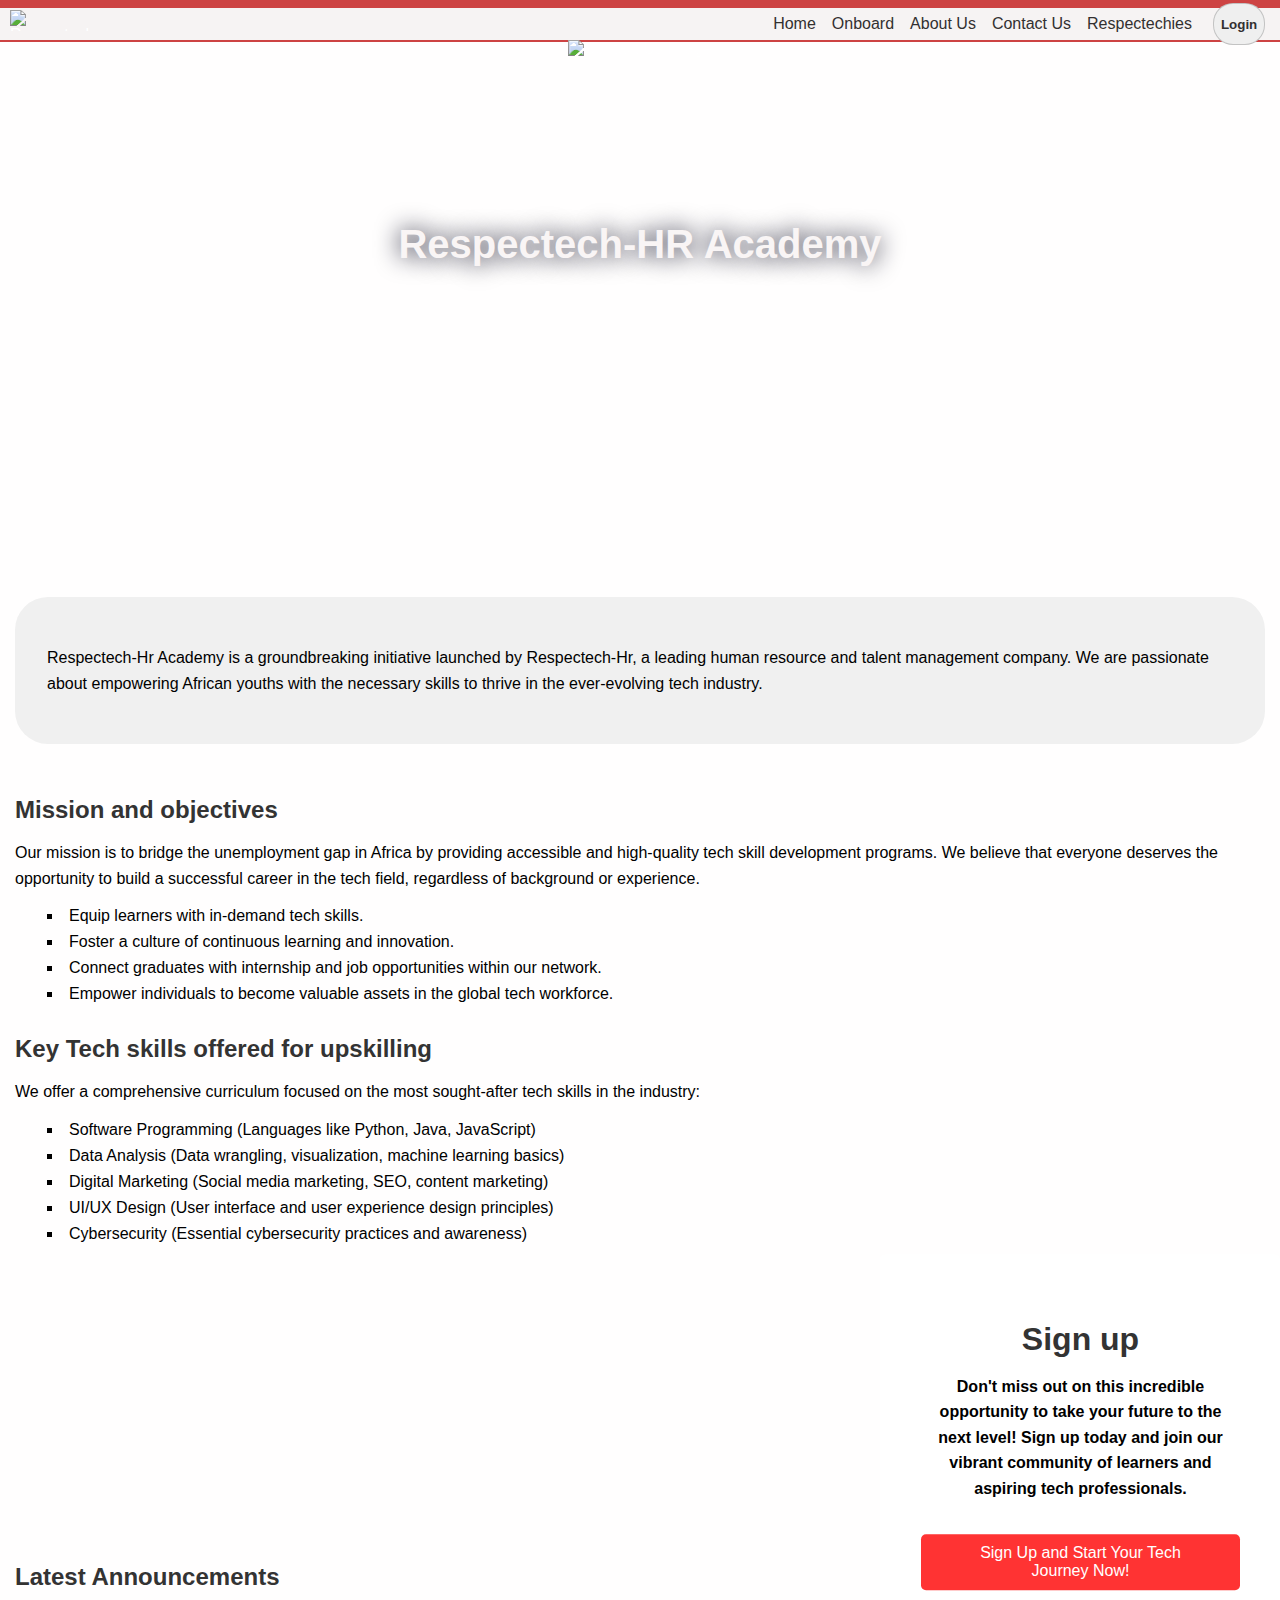
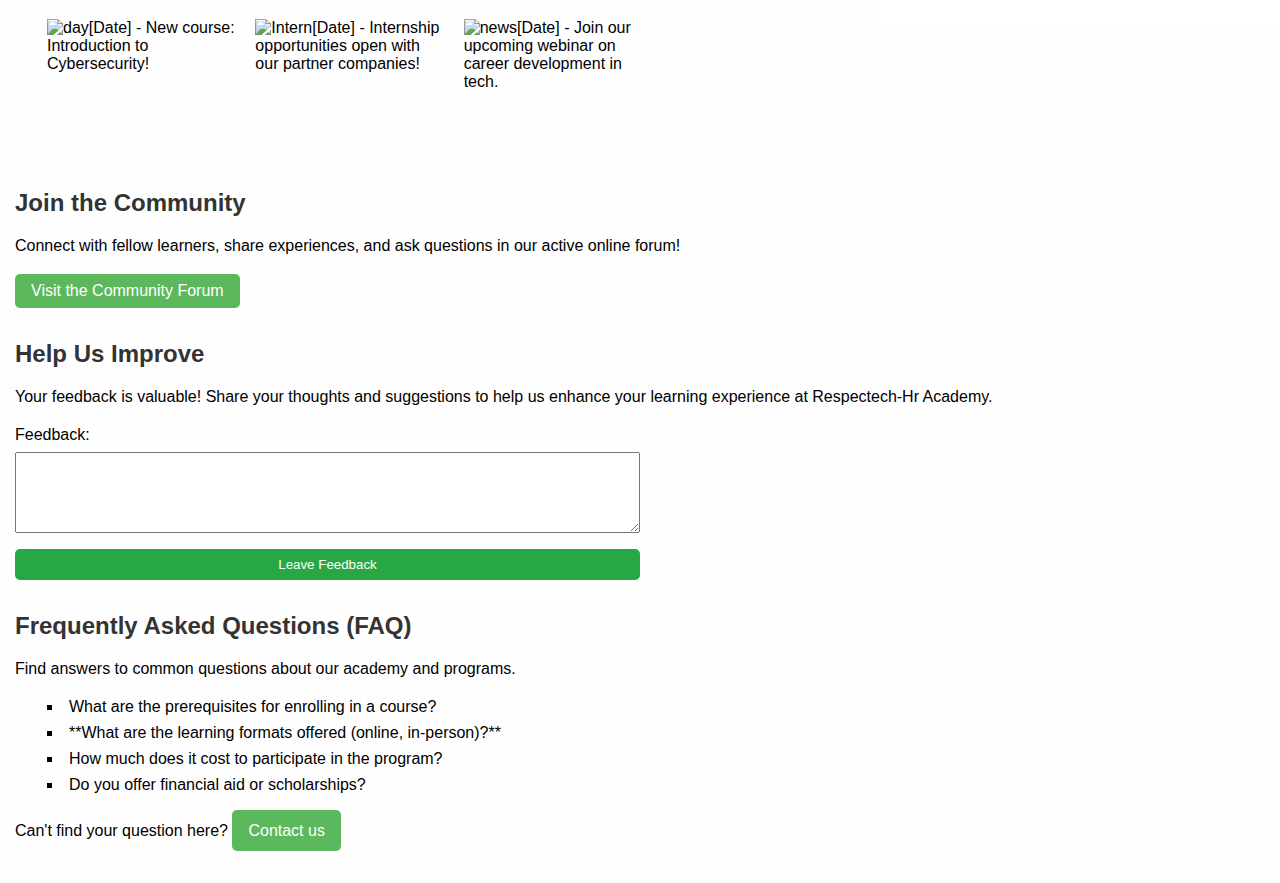
==== index.html @ f9569423 "Reviews & Changes made to the index, Sign-in & Sign Up Pages" ====
<!DOCTYPE html>
<html lang="en">

<head>
    <meta charset="UTF-8">
    <meta name="viewport" content="width=device-width, initial-scale=1.0">
    <link rel="stylesheet" href="assets/css/styles.css">
    <link rel="icon" type="image/x-icon" href="../assets\images\favicon.ico">
    <title>Respectech-Hr Academy</title>
</head>

<body>
    <header>
        <div class="logo">
            <img src="https://i.ibb.co/RQFbQ87/respectech-logo-2-1.png" alt="Respectech-HR Academy Logo">
        </div>
        <div class="navbar">
            <a class="nav-link" href="index.html">Home</a>
            <a class="nav-link" href="onboarding/onboard.html">Onboard</a>
            <a class="nav-link" href="About Us/about_us.html">About Us</a>
            <a class="nav-link" href="./Contact/contact-us.html">Contact Us</a>
            <div class="dropdown">
                <button class="dropbtn">Respectechies
                    <i class="fa fa-caret-down"></i>
                </button>
                <div class="dropdown-content">
                    <a class="nav-link" href="Respectechies/techies.html">Cohorts</a>
                </div>
            </div>
            <button id="button"><a class="button" href="../Sign-In/sign-in.html">Login</a></button>
        </div>
        <div class="header-image-container">
            <img class="header-image" src="https://i.ibb.co/mydxtfR/respectech-3.jpg" alt="Contact Us Image">
            <div class="header-text">Respectech-HR Academy</div>
        </div>
    </header>
    <main class="main-class">
        <section id="intro">
            <p>Respectech-Hr Academy is a groundbreaking initiative launched by Respectech-Hr, a leading human resource
                and
                talent management company. We are passionate about empowering African youths with the necessary skills
                to
                thrive in the ever-evolving tech industry.</p>
        </section>
        <section id="mission">
            <h2>Mission and objectives</h2>
            <p>Our mission is to bridge the unemployment gap in Africa by providing accessible and high-quality tech
                skill
                development programs. We believe that everyone deserves the opportunity to build a successful career in
                the
                tech field, regardless of background or experience.</p>
            <ul>
                <li>Equip learners with in-demand tech skills.</li>
                <li>Foster a culture of continuous learning and innovation.</li>
                <li>Connect graduates with internship and job opportunities within our network.</li>
                <li>Empower individuals to become valuable assets in the global tech workforce.</li>
            </ul>
        </section>
        <section id="skills">
            <h2>Key Tech skills offered for upskilling</h2>
            <p>We offer a comprehensive curriculum focused on the most sought-after tech skills in the industry:</p>
            <ul>
                <li>Software Programming (Languages like Python, Java, JavaScript)</li>
                <li>Data Analysis (Data wrangling, visualization, machine learning basics)</li>
                <li>Digital Marketing (Social media marketing, SEO, content marketing)</li>
                <li>UI/UX Design (User interface and user experience design principles)</li>
                <li>Cybersecurity (Essential cybersecurity practices and awareness)</li>
            </ul>
        </section>
        <section id="cta">
            <h2>Sign up</h2>
            <p>Don't miss out on this incredible opportunity to take your future to the next level! Sign up today and
                join
                our vibrant community of learners and aspiring tech professionals.</p>
            <a href="Sign-Up\signup.html">Sign Up and Start Your Tech Journey Now!</a>
        </section>
        <section id="announcements">
            <div class="notice-event">
                <h2 class="heading">Latest Announcements</h2>
                <div class="marquee-container">
                    <div class="marquee">
                        <ul>
                            <li><img src="assets/images/respectech (4).jpg" alt="day">[Date] - New course: Introduction
                                to
                                Cybersecurity!</li>
                            <li><img src="assets\images\Campus-Day.jpg" alt="Intern">[Date] - Internship opportunities
                                open
                                with our partner companies!</li>
                            <li><img src="assets\images\Campus News.jpg" alt="news">[Date] - Join our upcoming webinar
                                on career development in tech.</li>
                        </ul>
                    </div>
                </div>
            </div>
        </section>
        <section id="community">
            <h2>Join the Community</h2>
            <p>Connect with fellow learners, share experiences, and ask questions in our active online forum!</p>
            <a href="#">Visit the Community Forum</a>
        </section>
        <section id="feedback">
            <h2 class="improve">Help Us Improve</h2>
            <p class="feedback">Your feedback is valuable! Share your thoughts and suggestions to help us enhance your
                learning
                experience at
                Respectech-Hr Academy.</p>
            <form>
                <label for="feedback-message">Feedback:</label>
                <textarea id="feedback-message" name="feedback" rows="5"></textarea>
                <button type="submit">Leave Feedback</button>
            </form>
        </section>
        <section id="faq">
            <h2>Frequently Asked Questions (FAQ)</h2>
            <p>Find answers to common questions about our academy and programs.</p>
            <ul>
                <li>What are the prerequisites for enrolling in a course?</li>
                <li>**What are the learning formats offered (online, in-person)?**</li>
                <li>How much does it cost to participate in the program?</li>
                <li>Do you offer financial aid or scholarships?</li>
            </ul>
            <p>Can't find your question here? <a href="../Contact/contact-us.html">Contact us</a></p>
        </section>
    </main>
</body>

</html>
---- assets/css/styles.css ----
body {
    font-family: 'Arial', sans-serif;
    margin: 0;
    padding: 0;
    background-color: #fffefe;
}

header {
    background-color: #cd4343;
    color: #fff;
    padding-top: 0.5em;
    text-align: center;
    margin-bottom: 15rem;
    position: relative;
    z-index: 1000;
    top: 0;
    left: 0;
    width: 100%;
}

.header-image-container {
    position: relative;
    width: 100%;
    height: 2px;
    top: 0;
}

.header-image {
    width: 100%;
    height: 80vh;
    object-fit: cover;
    z-index: 1;
    position: relative;
    top: 0;
    padding-top: 0;
}

.header-text {
    position: absolute;
    top: 0;
    left: 50%;
    right: 50%;
    transform: translate(-50%, -50%);
    color: rgb(249, 245, 245);
    font-size: 2.5rem;
    font-weight: bold;
    text-align: center;
    padding-top: 25.5rem;
    width: 100%;
    text-shadow: 0 0 25px rgba(13, 13, 34, 2.89);
    z-index: 1000;
}

.logo {
    display: inline-flex;
    justify-content: flex-start;
    position: absolute;
    top: 0;
    left: 0;
    width: 7px;
    height: 1.5em;
    max-width: 100%;
    max-height: 50%;
    margin: 10px;
    padding: 0;
}

.navbar {
    overflow: visible;
    background-color: #f6f3f3;
    justify-content: flex-end;
    display: flex;
    height: 2em;
    align-items: center;
    padding-right: 10px;
}

.navbar a {
    display: inline-block;
    font-size: 1em;
    color: rgb(50, 48, 48);
    text-align: center;
    padding: 0.9em 0.5em;
    text-decoration: none;
    z-index: 1002;
}

.dropdown {
    display: inline-block;
    position: relative;
    z-index: 1001;
    margin-right: 70px;
}

.dropdown .dropbtn {
    font-size: 1em;
    border: none;
    outline: none;
    color: rgb(50, 48, 48);
    padding: 0.9rem 0.5rem;
    background-color: inherit;
    font-family: inherit;
    margin: 0;
}

.navbar a .nav-link:hover,
.dropdown:hover .dropbtn {
    background-color: rgb(197, 84, 84);
}

.dropdown-content {
    display: none;
    position: absolute;
    background-color: #f9f9f9;
    min-width: 160px;
    box-shadow: 0px 8px 16px 0px rgba(0, 0, 0, 0.2);
    z-index: 1002;
    top: 100%;
    left: 0;
}

.dropdown-content a {
    color: black;
    padding: 12px 16px;
    text-decoration: none;
    display: flex;
    text-align: left;
}

.dropdown-content a:hover {
    background-color: #ddd;
}

.dropdown:hover .dropdown-content {
    display: block;
}

#button {
    position: absolute;
    top: 1;
    right: 15px;
    margin-top: .1px;
    border: 1px solid rgba(34, 32, 32, 0.21);
    color: black;
    border-radius: 20px;
    padding: .1px .10px;
    transition: background-color 0.3s ease;
    z-index: 1001;
    font-weight: bold;
}

.button {
    text-decoration: none;
    color: #aa8686;
}

#button a:hover {
    color: rgb(181, 29, 29);
}

main {
    padding-top: 20px;
    margin: 15px;
}

.main-class {
    padding-top: 155px;
}

#intro{
    display: inline-block;
    justify-content: center;
    flex-direction: column;
    max-width: 100%;
    max-height: auto;
    padding: 2em;
    background-color: #f0f0f0;
    position: relative;
    border-radius: 33px;
    margin-top: 10rem;
}

.notice-event {
    margin-top: 20rem;
}

.notice-event ul {
    list-style: none;
    padding: 0;
    display: flex;
    justify-content: space-between;
    align-items: center;
    height: 50%;
}

.notice-event ul li {
    width: 200px;
    height: 150px;
    margin-right: 20px;
}

.notice-event ul li img {
    width: 100%;
    height: 100%;
    object-fit: contain;
    object-position: center;
}

.marquee-container {
    width: 50%;
    height: 150px;
    overflow: hidden;
    padding-left: 2em;
}

.marquee {
    width: 100%;
    height: 200%;
    animation: scroll 5s linear infinite;
}

@keyframes scroll {
    0% {
        transform: translateY(5%);
    }

    100% {
        transform: translateY(-80%);
    }
}

section {
    margin-bottom: 2rem;
}

section h2 {
    color: #333;
    font-size: 1.5rem;
    margin-bottom: 1rem;
}

section p {
    font-size: 1rem;
    line-height: 1.6;
    margin-bottom: 1rem;
}

section ul {
    list-style: inside square;
    padding-left: 2rem;
}

section ul li {
    margin-bottom: 0.5rem;
}

section a {
    display: inline-block;
    background-color: #5cb85c;
    color: #fff;
    padding: 0.5rem 1rem;
    text-decoration: none;
    border-radius: 5px;
    transition: background-color 0.3s ease;
}

section a:hover {
    background-color: #4cae4c;
}

#cta {
    background-image: url('../images/sign-up.jpg');
    background-size: cover;
    background-position: center right;
    width: 400px;
    padding: 40px;
    box-sizing: border-box;
    text-align: center;
    position: absolute;
    display: block;
    top: 50%;
    right: 0;
    transform: translateY(-50%);
    border-left: 1px solid #fff;
    border-radius: 5px;
    margin-bottom: 12rem;
    margin-top: 62rem;
    background-color: rgba(255, 255, 255, 0.7);
}

#cta h2 {
    font-size: 2rem;
    margin-bottom: 1rem;
    font-weight: bold;
}

#cta p {
    font-size: 1rem;
    margin-bottom: 2rem;
    font-weight: bold;
}

#cta a {
    background-color: #ff3333;
    color: #fff;
    padding: 10px 30px;
    border-radius: 5px;
    font-size: 1rem;
    text-decoration: none;
    display: block;
    margin: 0 auto;
}

#cta a:hover {
    background-color: #e02424;
    color: #fff;
}

#feedback form {
    display: flex;
    flex-direction: column;
    width: 50%;
}

.feedback {
    word-wrap: break-word;
    word-break: break-all;
}

#feedback label {
    margin-bottom: 0.5rem;
}

#feedback textarea {
    margin-bottom: 1rem;
}

#feedback button {
    background-color: #28a745;
    color: #fff;
    padding: 0.5rem 1rem;
    border: none;
    border-radius: 5px;
    cursor: pointer;
    transition: background-color 0.3s ease;
}

#feedback button:hover {
    background-color: #1e7e34;
}


@media screen and (max-width: 768px) {
    header {
        padding: 0.5rem 0;
    }

    section h2 {
        font-size: 1.2rem;
    }

    section p {
        font-size: 0.9rem;
    }

    section ul li {
        margin-bottom: 0.3rem;
    }

    section a {
        padding: 0.3rem 0.7rem;
    }
}

@media screen and (max-width: 480px) {
    header h1 {
        font-size: 1.2rem;
    }

    section h2 {
        font-size: 1rem;
    }

    section p {
        font-size: 0.8rem;
    }

    section ul li {
        margin-bottom: 0.2rem;
    }

    section a {
        padding: 0.2rem 0.5rem;
    }
}
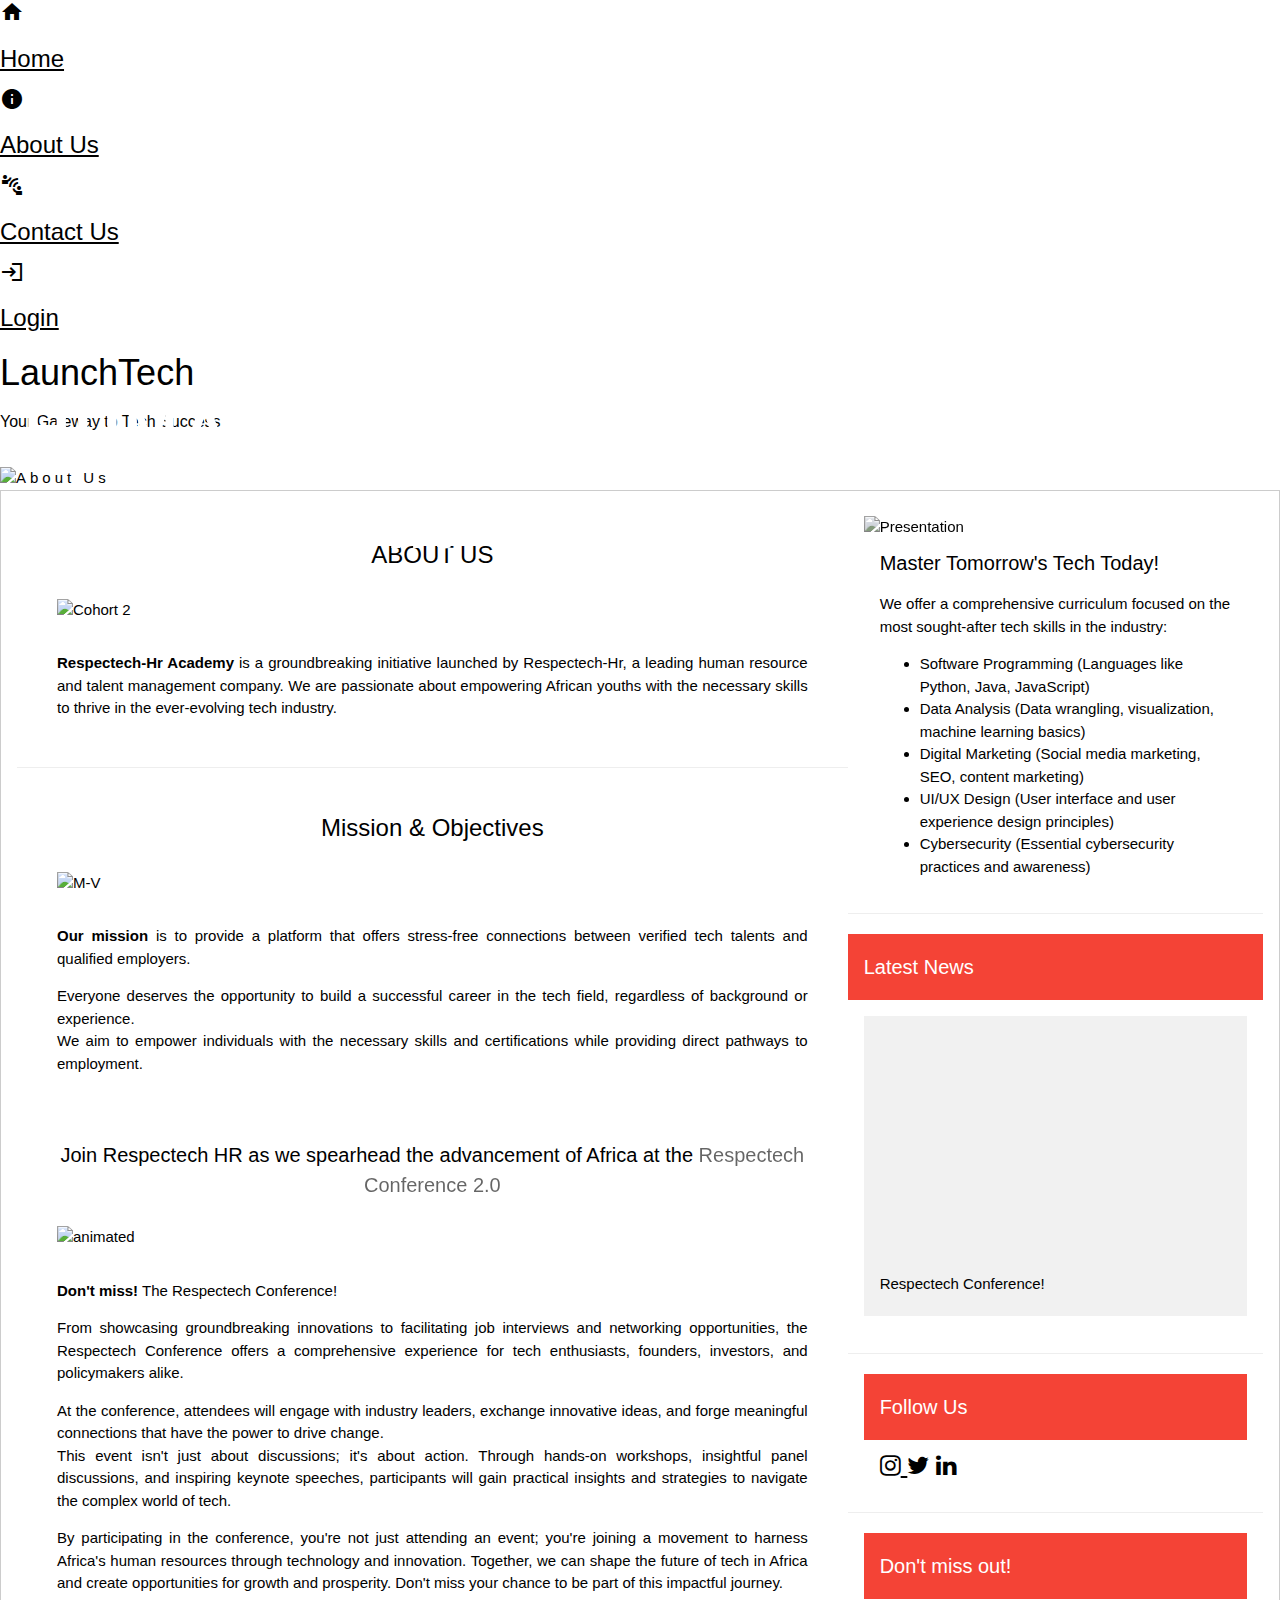
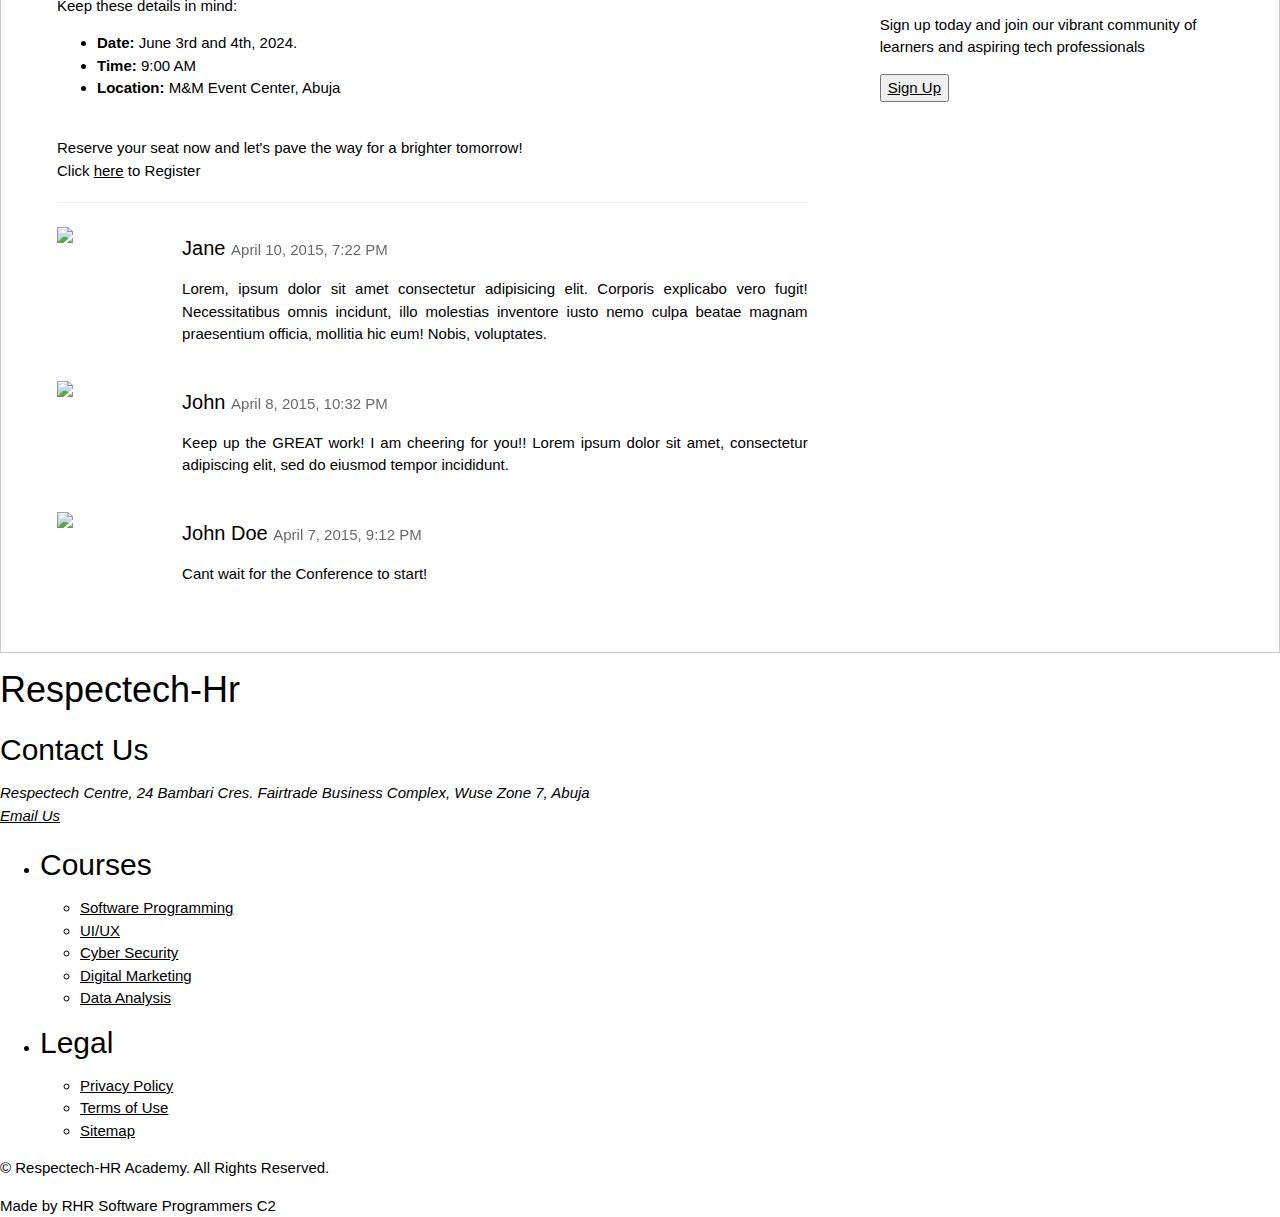
==== commit 10e5bbbf: "Updates" ====
--- a/index.html
+++ b/index.html
@@ -1,127 +1,343 @@
 <!DOCTYPE html>
-<html lang="en">
+<html>
 
 <head>
+    <title>LaunchTech by Respectech-Hr</title>
     <meta charset="UTF-8">
-    <meta name="viewport" content="width=device-width, initial-scale=1.0">
-    <link rel="stylesheet" href="assets/css/styles.css">
+    <meta name="viewport" content="width=device-width, initial-scale=1">
+    <link rel="stylesheet" href="https://www.w3schools.com/w3css/4/w3.css">
+    <link rel="stylesheet" href="https://fonts.googleapis.com/css?family=Oswald">
+    <link rel="stylesheet" href="https://fonts.googleapis.com/css?family=Open Sans">
+    <link rel="stylesheet" href="https://cdnjs.cloudflare.com/ajax/libs/font-awesome/4.7.0/css/font-awesome.min.css">
+    <link rel="stylesheet" href="./assets/src/css/style.css">
     <link rel="icon" type="image/x-icon" href="../assets\images\favicon.ico">
-    <title>Respectech-Hr Academy</title>
+    <link href="https://fonts.googleapis.com/icon?family=Material+Icons+Sharp" rel="stylesheet">
 </head>
 
 <body>
-    <header>
-        <div class="logo">
-            <img src="https://i.ibb.co/RQFbQ87/respectech-logo-2-1.png" alt="Respectech-HR Academy Logo">
-        </div>
+
+    <!-- Navigation bar  -->
+    <header class="navigation">
         <div class="navbar">
-            <a class="nav-link" href="index.html">Home</a>
-            <a class="nav-link" href="onboarding/onboard.html">Onboard</a>
-            <a class="nav-link" href="About Us/about_us.html">About Us</a>
-            <a class="nav-link" href="./Contact/contact-us.html">Contact Us</a>
-            <div class="dropdown">
-                <button class="dropbtn">Respectechies
-                    <i class="fa fa-caret-down"></i>
-                </button>
-                <div class="dropdown-content">
-                    <a class="nav-link" href="Respectechies/techies.html">Cohorts</a>
-                </div>
-            </div>
-            <button id="button"><a class="button" href="../Sign-In/sign-in.html">Login</a></button>
-        </div>
-        <div class="header-image-container">
-            <img class="header-image" src="https://i.ibb.co/mydxtfR/respectech-3.jpg" alt="Contact Us Image">
-            <div class="header-text">Respectech-HR Academy</div>
+            <a href="index.html" class="active">
+                <span class="material-icons-sharp">home</span>
+                <h3>Home</h3>
+            </a>
+            <a href="./About Us/about_us.html">
+                <span class="material-icons-sharp">info</span>
+                <h3>About Us</h3>
+            </a>
+            <a href="./Contact/contact-us.html">
+                <span class="material-icons-sharp">connect_without_contact</span>
+                <h3>Contact Us</h3>
+            </a>
+            <a href="./Sign-In/sign-in.html">
+                <span class="material-icons-sharp" onclick="">login</span>
+                <h3>Login</h3>
+            </a>
         </div>
     </header>
-    <main class="main-class">
-        <section id="intro">
-            <p>Respectech-Hr Academy is a groundbreaking initiative launched by Respectech-Hr, a leading human resource
-                and
-                talent management company. We are passionate about empowering African youths with the necessary skills
-                to
-                thrive in the ever-evolving tech industry.</p>
-        </section>
-        <section id="mission">
-            <h2>Mission and objectives</h2>
-            <p>Our mission is to bridge the unemployment gap in Africa by providing accessible and high-quality tech
-                skill
-                development programs. We believe that everyone deserves the opportunity to build a successful career in
-                the
-                tech field, regardless of background or experience.</p>
-            <ul>
-                <li>Equip learners with in-demand tech skills.</li>
-                <li>Foster a culture of continuous learning and innovation.</li>
-                <li>Connect graduates with internship and job opportunities within our network.</li>
-                <li>Empower individuals to become valuable assets in the global tech workforce.</li>
-            </ul>
-        </section>
-        <section id="skills">
-            <h2>Key Tech skills offered for upskilling</h2>
-            <p>We offer a comprehensive curriculum focused on the most sought-after tech skills in the industry:</p>
-            <ul>
-                <li>Software Programming (Languages like Python, Java, JavaScript)</li>
-                <li>Data Analysis (Data wrangling, visualization, machine learning basics)</li>
-                <li>Digital Marketing (Social media marketing, SEO, content marketing)</li>
-                <li>UI/UX Design (User interface and user experience design principles)</li>
-                <li>Cybersecurity (Essential cybersecurity practices and awareness)</li>
-            </ul>
-        </section>
-        <section id="cta">
-            <h2>Sign up</h2>
-            <p>Don't miss out on this incredible opportunity to take your future to the next level! Sign up today and
-                join
-                our vibrant community of learners and aspiring tech professionals.</p>
-            <a href="Sign-Up\signup.html">Sign Up and Start Your Tech Journey Now!</a>
-        </section>
-        <section id="announcements">
-            <div class="notice-event">
-                <h2 class="heading">Latest Announcements</h2>
-                <div class="marquee-container">
-                    <div class="marquee">
+    <div class="w3-content" style="max-width:1600px">
+
+        <!-- Header -->
+        <header class="header-gateway">
+            <h1>LaunchTech</h1>
+            <h6>Your Gateway to <span id="gateway">Tech Success</span></h6>
+        </header>
+        <br>
+
+        <!-- Image header -->
+        <header class="w3-display-container w3-wide" id="home">
+            <img class="w3-image" src="./images/Campus-News.jpg" alt="About Us" width="1600" height="1060">
+            <div class="w3-display-left w3-padding-large">
+                <h6 id="resource" class="w3-jumbo w3-text-white w3-hide-small"><b>HUMAN RESOURCE &amp; Talent
+                        Management</b></h6>
+            </div>
+        </header>
+
+        <!-- Grid -->
+        <div class="w3-row w3-padding w3-border">
+
+            <!-- Entries -->
+            <div class="w3-col l8 s12">
+
+                <!-- Entry -->
+                <div class="w3-container w3-white w3-margin w3-padding-large">
+                    <div class="w3-center">
+                        <h3>ABOUT US</h3>
+                    </div>
+
+                    <div class="w3-justify">
+                        <img src="./images/Cohort.jpg" alt="Cohort 2" style="width:100%" class="w3-padding-16">
+                        <p><strong>Respectech-Hr Academy </strong>is a groundbreaking initiative launched by
+                            Respectech-Hr, a
+                            leading human resource
+                            and
+                            talent management company. We are passionate about empowering African youths with the
+                            necessary skills
+                            to
+                            thrive in the ever-evolving tech industry.</p>
+                    </div>
+                </div>
+                <hr>
+
+                <!-- Entry -->
+                <div class="w3-container w3-white w3-margin w3-padding-large">
+                    <div class="w3-center">
+                        <h3>Mission &amp; Objectives</h3>
+                    </div>
+
+                    <div class="w3-justify">
+                        <img src="./images/mission.jpg" alt="M-V" style="width:100%" class="w3-padding-16">
+                        <p><strong>Our mission</strong> is to provide a platform that offers stress-free connections
+                            between verified tech talents and qualified employers.</p>
+                        <p>Everyone deserves the opportunity to build a successful career in
+                            the
+                            tech field, regardless of background or experience.
+                            <br>
+                            We aim to empower individuals with the necessary skills and certifications while providing
+                            direct pathways to
+                            employment.
+                        </p>
+                    </div>
+                </div>
+
+                <!-- Entry -->
+                <div class="w3-container w3-white w3-margin w3-padding-large">
+                    <div class="w3-center">
+                        <h4>Join Respectech HR as we spearhead the advancement of Africa at the <span
+                                class="w3-opacity">Respectech Conference
+                                2.0</span></h4>
+                    </div>
+
+                    <div class="w3-justify">
+                        <img src="./assets/images/1713998248387.jpeg" alt="animated" style="width:100%"
+                            class="w3-padding-16">
+                        <p><strong>Don't miss!</strong> The Respectech Conference!
+                        </p>
+                        <p>From showcasing groundbreaking innovations to facilitating job interviews and
+                            networking
+                            opportunities, the Respectech
+                            Conference offers a comprehensive experience for tech enthusiasts, founders,
+                            investors, and
+                            policymakers alike.
+                        </p>
+                        <p>
+                            At the conference, attendees will engage with industry leaders, exchange innovative
+                            ideas,
+                            and forge meaningful
+                            connections that have the power to drive change.
+                            <br>
+                            This event isn't just about discussions; it's about action. Through hands-on
+                            workshops,
+                            insightful panel discussions,
+                            and inspiring keynote speeches, participants will gain practical insights and
+                            strategies to
+                            navigate the complex world
+                            of tech.
+                        </p>
+                        <p>
+                            By participating in the conference, you're not just attending an event; you're
+                            joining a
+                            movement to harness Africa's
+                            human resources through technology and innovation. Together, we can shape the future
+                            of tech
+                            in Africa and create
+                            opportunities for growth and prosperity. Don't miss your chance to be part of this
+                            impactful
+                            journey.
+                            <br>
+                            Keep these details in mind:
                         <ul>
-                            <li><img src="assets/images/respectech (4).jpg" alt="day">[Date] - New course: Introduction
-                                to
-                                Cybersecurity!</li>
-                            <li><img src="assets\images\Campus-Day.jpg" alt="Intern">[Date] - Internship opportunities
-                                open
-                                with our partner companies!</li>
-                            <li><img src="assets\images\Campus News.jpg" alt="news">[Date] - Join our upcoming webinar
-                                on career development in tech.</li>
+                            <li><b>Date:</b> June 3rd and 4th, 2024.</li>
+                            <li><b>Time:</b> 9:00 AM</li>
+                            <li><b>Location:</b> M&M Event Center, Abuja</li>
                         </ul>
-                    </div>
-                </div>
+                        <br>
+                        Reserve your seat now and let's pave the way for a brighter tomorrow!
+                        <br>
+                        Click <a href="https://forms.gle/5r5g3t9sPKvpJP8V9" target="_blank">here</a> to Register
+                        </p>
+                        <!-- Comment field -->
+                        <div id="testimonial">
+                            <hr>
+                            <div class="w3-row w3-margin-bottom">
+                                <div class="w3-col l2 m3">
+                                    <img src="./assets/images/mission.jpg" style="width:90px;">
+                                </div>
+                                <div class="w3-col l10 m9">
+                                    <h4>Jane <span class="w3-opacity w3-medium">April 10, 2015, 7:22 PM</span></h4>
+                                    <p>Lorem, ipsum dolor sit amet consectetur adipisicing elit. Corporis explicabo vero
+                                        fugit! Necessitatibus omnis incidunt, illo molestias inventore iusto nemo culpa
+                                        beatae magnam praesentium officia, mollitia hic eum! Nobis, voluptates.</p>
+                                </div>
+                            </div>
+                            <div class="w3-row w3-margin-bottom">
+                                <div class="w3-col l2 m3">
+                                    <img src="./assets/images/1713998248387.jpeg" style="width:90px;">
+                                </div>
+                                <div class="w3-col l10 m9">
+                                    <h4>John <span class="w3-opacity w3-medium">April 8, 2015, 10:32 PM</span></h4>
+                                    <p>Keep up the GREAT work! I am cheering for you!! Lorem ipsum dolor sit amet,
+                                        consectetur adipiscing elit, sed do eiusmod tempor incididunt.</p>
+                                </div>
+                            </div>
+                            <div class="w3-row w3-margin-bottom">
+                                <div class="w3-col l2 m3">
+                                    <img src="./assets/images/Techies.jpg" style="width:90px;">
+                                </div>
+                                <div class="w3-col l10 m9">
+                                    <h4>John Doe <span class="w3-opacity w3-medium">April 7, 2015, 9:12 PM</span></h4>
+                                    <p>Cant wait for the Conference to start!</p>
+                                </div>
+                            </div>
+                        </div>
+                    </div>
+                </div>
+
             </div>
-        </section>
-        <section id="community">
-            <h2>Join the Community</h2>
-            <p>Connect with fellow learners, share experiences, and ask questions in our active online forum!</p>
-            <a href="#">Visit the Community Forum</a>
-        </section>
-        <section id="feedback">
-            <h2 class="improve">Help Us Improve</h2>
-            <p class="feedback">Your feedback is valuable! Share your thoughts and suggestions to help us enhance your
-                learning
-                experience at
-                Respectech-Hr Academy.</p>
-            <form>
-                <label for="feedback-message">Feedback:</label>
-                <textarea id="feedback-message" name="feedback" rows="5"></textarea>
-                <button type="submit">Leave Feedback</button>
-            </form>
-        </section>
-        <section id="faq">
-            <h2>Frequently Asked Questions (FAQ)</h2>
-            <p>Find answers to common questions about our academy and programs.</p>
-            <ul>
-                <li>What are the prerequisites for enrolling in a course?</li>
-                <li>**What are the learning formats offered (online, in-person)?**</li>
-                <li>How much does it cost to participate in the program?</li>
-                <li>Do you offer financial aid or scholarships?</li>
-            </ul>
-            <p>Can't find your question here? <a href="../Contact/contact-us.html">Contact us</a></p>
-        </section>
-    </main>
+
+            <!-- About/Information menu -->
+            <div class="w3-col l4">
+                <!-- About Card -->
+                <div class="w3-white w3-margin">
+                    <img src="./assets/images/Data-Analysis.jpg" alt="Presentation" style="width:100%"
+                        class="w3-grayscale">
+                    <div class="w3-container w3-white">
+                        <h4>Master Tomorrow's Tech Today!</h4>
+                        <p>We offer a comprehensive curriculum focused on the most sought-after tech skills in the
+                            industry:
+                        <ul>
+                            <li>Software Programming (Languages like Python, Java, JavaScript)</li>
+                            <li>Data Analysis (Data wrangling, visualization, machine learning basics)</li>
+                            <li>Digital Marketing (Social media marketing, SEO, content marketing)</li>
+                            <li>UI/UX Design (User interface and user experience design principles)</li>
+                            <li>Cybersecurity (Essential cybersecurity practices and awareness)</li>
+                        </ul>
+                        </p>
+                    </div>
+                </div>
+                <hr>
+
+                <!-- Posts -->
+                <div class="news-container">
+                    <div class="w3-container w3-padding w3-red">
+                        <h4>Latest News</h4>
+                    </div>
+                    <div class="w3-container w3-white">
+                        <div class="w3-container w3-display-container w3-light-grey w3-section" style="height:300px">
+                            <iframe
+                                src="https://www.linkedin.com/embed/feed/update/urn:li:ugcPost:7196135270814015490?compact=1"
+                                height="250px" width="contain" frameborder="0" allowfullscreen=""
+                                title="Embedded post"></iframe>
+                            <br>
+                            <span>Respectech Conference!</span>
+                        </div>
+                    </div>
+                </div>
+                <hr>
+
+                <!-- Advertising -->
+                <!-- <div class="w3-white w3-margin">
+                    <div class="w3-container w3-padding w3-red">
+                        <h4>Advertise</h4>
+                    </div>
+                    <div class="w3-container w3-white">
+                        <div class="w3-container w3-display-container w3-light-grey w3-section" style="height:200px">
+                            <span class="w3-display-middle">Your AD Here</span>
+                        </div>
+                    </div>
+                </div>
+                <hr> -->
+
+                <div class="w3-white w3-margin">
+                    <div class="w3-container w3-padding w3-red">
+                        <h4>Follow Us</h4>
+                    </div>
+                    <div class="w3-container w3-xlarge w3-padding">
+                        <a href="https://www.instagram.com/socialgoodfundafrica/" target="_blank" class="follow-us">
+                            <i class="fa fa-instagram w3-hover-opacity"></i>
+                        </a>
+                        <a href="https://x.com/SocialGoodFundA" target="_blank"><i
+                                class="fa fa-twitter w3-hover-opacity"></i></a>
+                        <a href="https://www.linkedin.com/company/respectech-hr" target="_blank" class="follow-us"><i
+                                class="fa fa-linkedin w3-hover-opacity"></i></a>
+                    </div>
+                </div>
+                <hr>
+
+                <!-- Sign Up -->
+                <div class="w3-white w3-margin">
+                    <div class="w3-container w3-padding w3-red">
+                        <h4>Don't miss out!</h4>
+                    </div>
+                    <div class="w3-container w3-white">
+                        <p>Sign up today and join our vibrant community of learners and aspiring tech professionals</p>
+                        <div class="button-container">
+                            <button id="button">
+                                <a class="button" href="./Sign-Up/signup.html">Sign Up</a>
+                            </button>
+                        </div>
+                    </div>
+                </div>
+            </div>
+        </div>
+    </div>
+
+    <!-- Footer -->
+    <footer class="footer">
+        <div class="footer-addr">
+            <h1 class="footer-logo">Respectech-Hr</h1>
+            <h2>Contact Us</h2>
+            <address>
+                Respectech Centre, 24 Bambari Cres. Fairtrade Business Complex, Wuse Zone 7, Abuja<br>
+                <a class="footer-btn" href="info-respectech@gmail.com">Email Us</a>
+            </address>
+        </div>
+        <ul class="footer_nav">
+            <li class="nav-item">
+                <h2 class="nav-title">Courses</h2>
+                <ul class="nav-ul nav-ul-extra">
+                    <li>
+                        <a href="#">Software Programming</a>
+                    </li>
+                    <li>
+                        <a href="#">UI/UX</a>
+                    </li>
+                    <li>
+                        <a href="#">Cyber Security</a>
+                    </li>
+                    <li>
+                        <a href="#">Digital Marketing</a>
+                    </li>
+                    <li>
+                        <a href="#">Data Analysis</a>
+                    </li>
+                </ul>
+            </li>
+            <li class="nav-item">
+                <h2 class="nav-title">Legal</h2>
+                <ul class="nav-ul">
+                    <li>
+                        <a href="#">Privacy Policy</a>
+                    </li>
+                    <li>
+                        <a href="#">Terms of Use</a>
+                    </li>
+                    <li>
+                        <a href="#">Sitemap</a>
+                    </li>
+                </ul>
+            </li>
+        </ul>
+        <div class="copyrights">
+            <p>&copy; Respectech-HR Academy. All Rights Reserved.</p>
+            <div class="copyrights-link">
+                Made by RHR Software Programmers C2
+            </div>
+        </div>
+    </footer>
+    <script src="./assets/src/js/script.js"></script>
 </body>
 
 </html>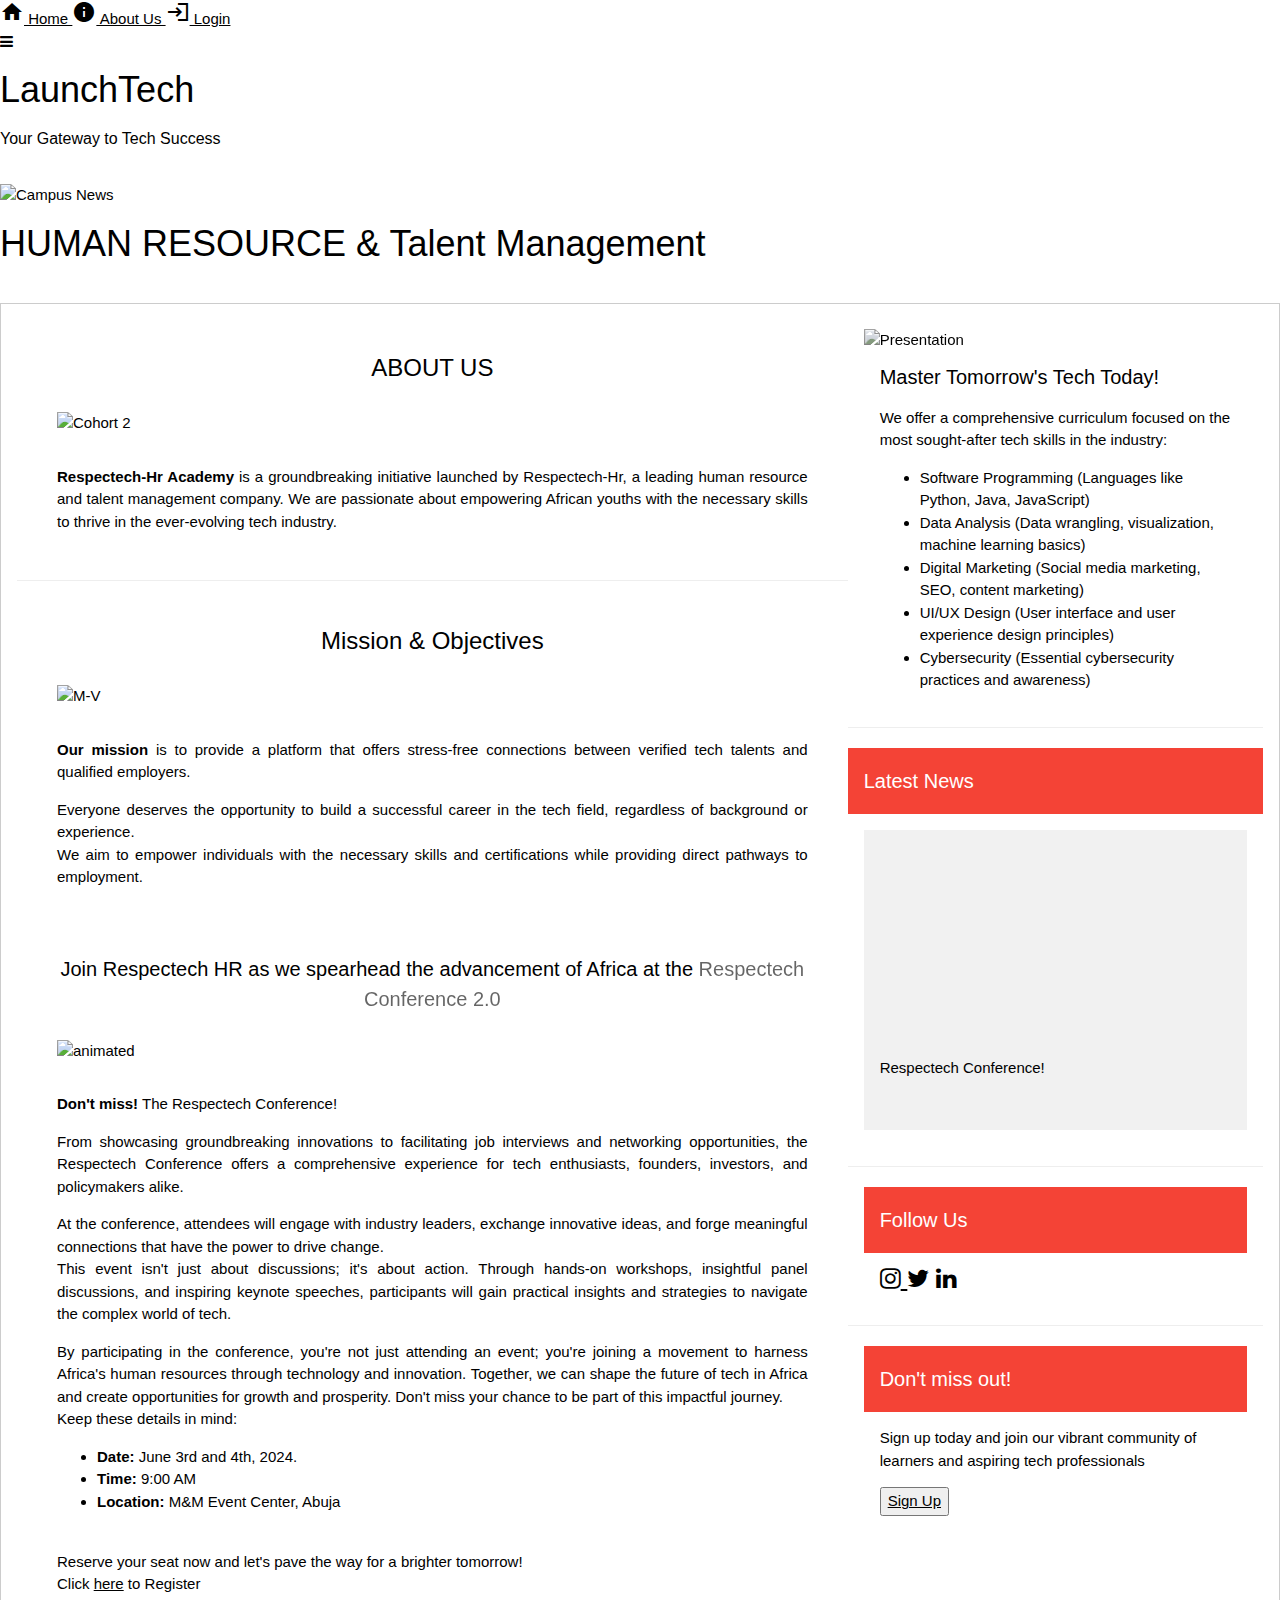
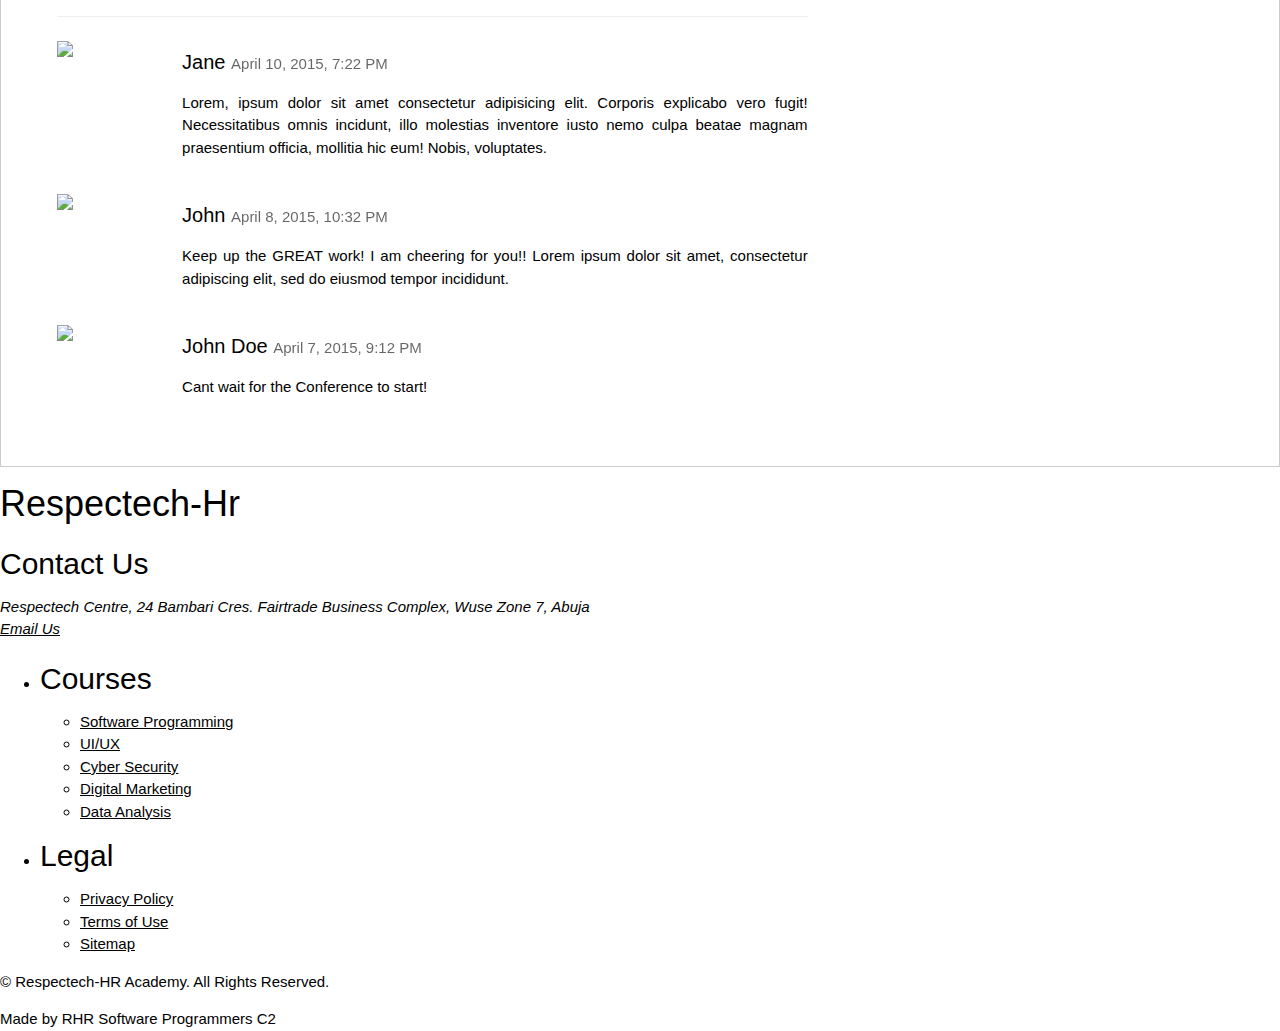
==== commit 40297f73: "Merge branch 'main' of https://github.com/Respectech-HR-Software-Programming/Academy" ====
--- a/index.html
+++ b/index.html
@@ -19,21 +19,26 @@
     <!-- Navigation bar  -->
     <header class="navigation">
         <div class="navbar">
-            <a href="index.html" class="active">
-                <span class="material-icons-sharp">home</span>
-                <h3>Home</h3>
-            </a>
-            <a href="./About Us/about_us.html">
-                <span class="material-icons-sharp">info</span>
-                <h3>About Us</h3>
-            </a>
-            <a href="./Contact/contact-us.html">
-                <span class="material-icons-sharp">connect_without_contact</span>
-                <h3>Contact Us</h3>
-            </a>
-            <a href="./Sign-In/sign-in.html">
-                <span class="material-icons-sharp" onclick="">login</span>
-                <h3>Login</h3>
+            <div id="myLinks">
+                <a href="index.html" class="nav">
+                    <span class="material-icons-sharp md-18">home</span>
+                    Home
+                </a>
+                <a href="./About Us/about_us.html" class="nav">
+                    <span class="material-icons-sharp">info</span>
+                    About Us
+                </a>
+                <!-- <a href="./Contact/contact-us.html" class="nav">
+                    <span class="material-icons-sharp">connect_without_contact</span>
+                    Contact Us
+                </a> -->
+                <a href="./Sign-In/sign-in.html" class="nav">
+                    <span class="material-icons-sharp" onclick="">login</span>
+                    Login
+                </a>
+            </div>
+            <a href="javascript:void(0);" class="icon" onclick="myFunction()">
+                <i class="fa fa-bars"></i>
             </a>
         </div>
     </header>
@@ -47,14 +52,13 @@
         <br>
 
         <!-- Image header -->
-        <header class="w3-display-container w3-wide" id="home">
-            <img class="w3-image" src="./images/Campus-News.jpg" alt="About Us" width="1600" height="1060">
-            <div class="w3-display-left w3-padding-large">
-                <h6 id="resource" class="w3-jumbo w3-text-white w3-hide-small"><b>HUMAN RESOURCE &amp; Talent
-                        Management</b></h6>
+        <header class="banner">
+            <img src="./images/Campus-News.jpg" alt="Campus News" class="banner-image">
+            <div class="banner-text">
+                <h1 class="banner-title">HUMAN RESOURCE &amp; Talent Management</h1>
             </div>
         </header>
-
+        <br>
         <!-- Grid -->
         <div class="w3-row w3-padding w3-border">
 
@@ -228,7 +232,7 @@
                         <div class="w3-container w3-display-container w3-light-grey w3-section" style="height:300px">
                             <iframe
                                 src="https://www.linkedin.com/embed/feed/update/urn:li:ugcPost:7196135270814015490?compact=1"
-                                height="250px" width="contain" frameborder="0" allowfullscreen=""
+                                height="220px" width="contain" frameborder="0" allowfullscreen="true"
                                 title="Embedded post"></iframe>
                             <br>
                             <span>Respectech Conference!</span>
@@ -338,6 +342,16 @@
         </div>
     </footer>
     <script src="./assets/src/js/script.js"></script>
+    <script>
+        function myFunction() {
+            var x = document.getElementById("myLinks");
+            if (x.style.display === "block") {
+                x.style.display = "none";
+            } else {
+                x.style.display = "block";
+            }
+        }
+    </script>
 </body>
 
 </html>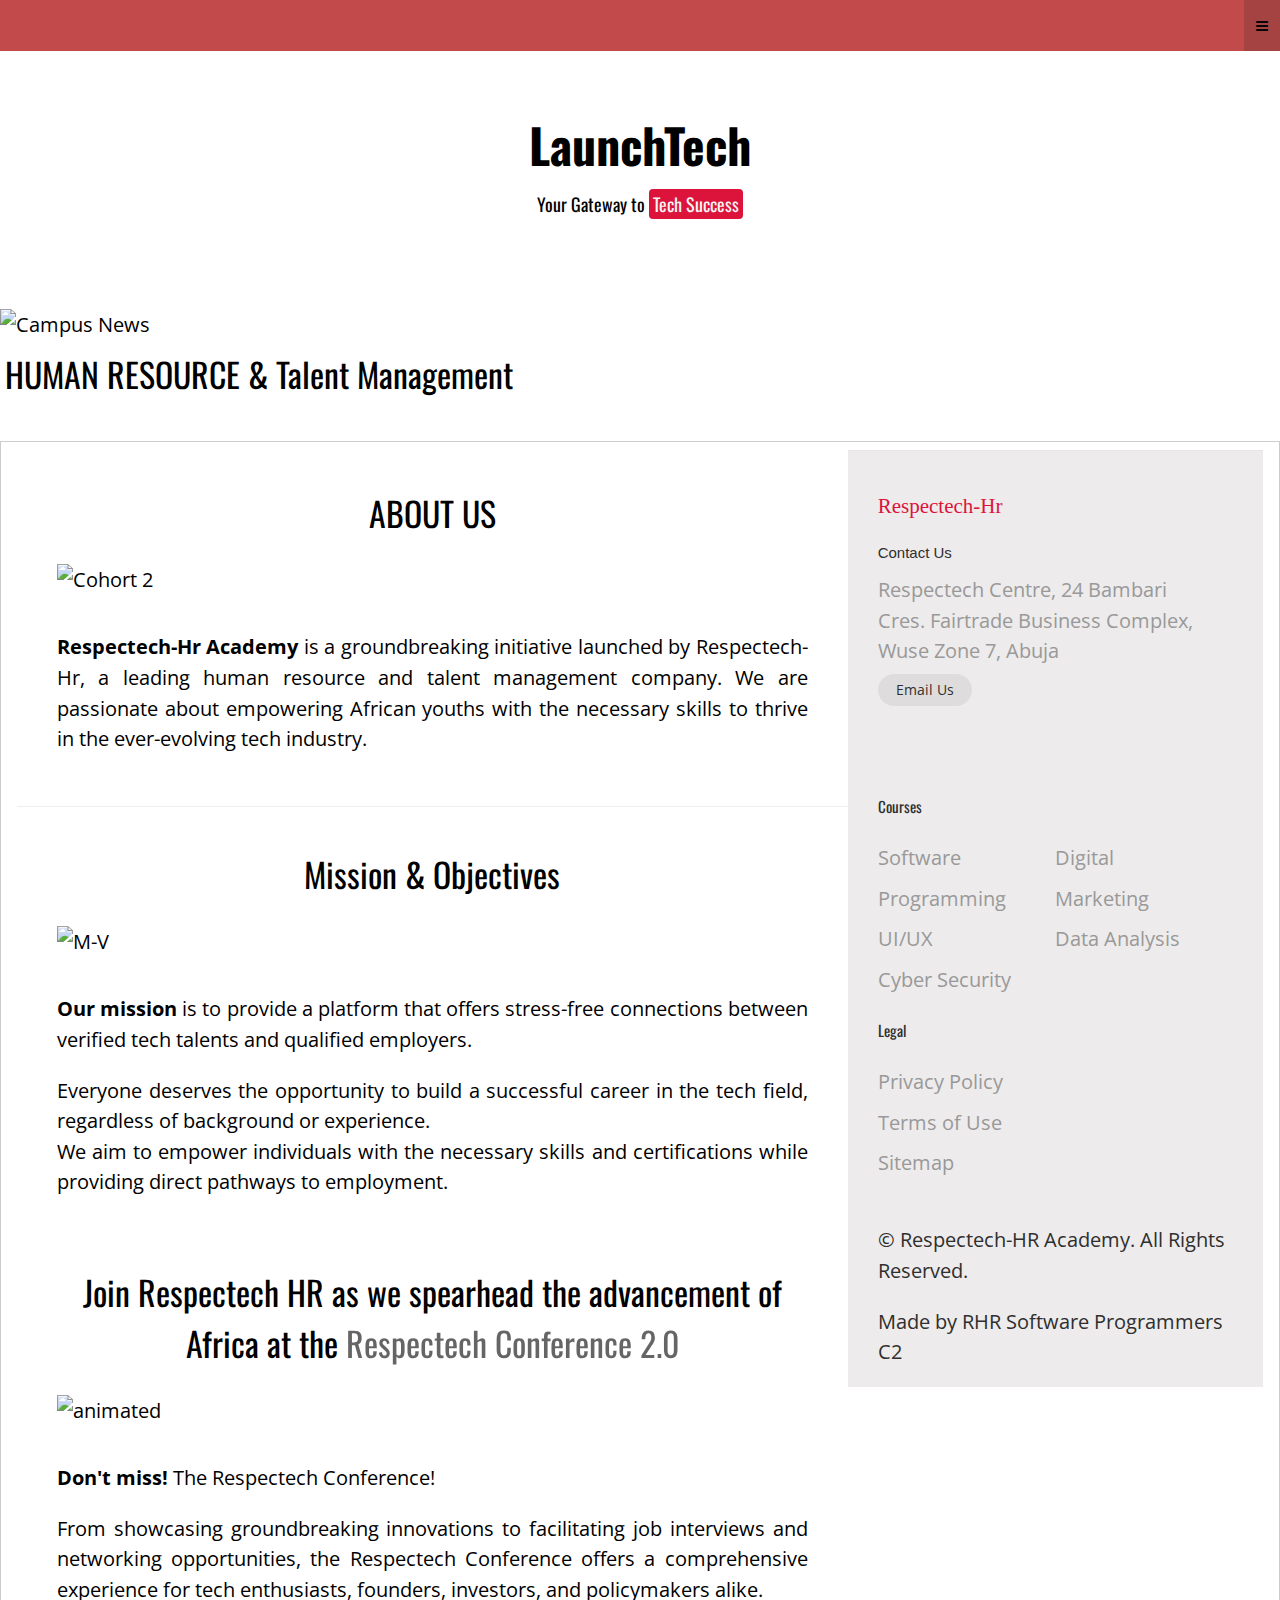
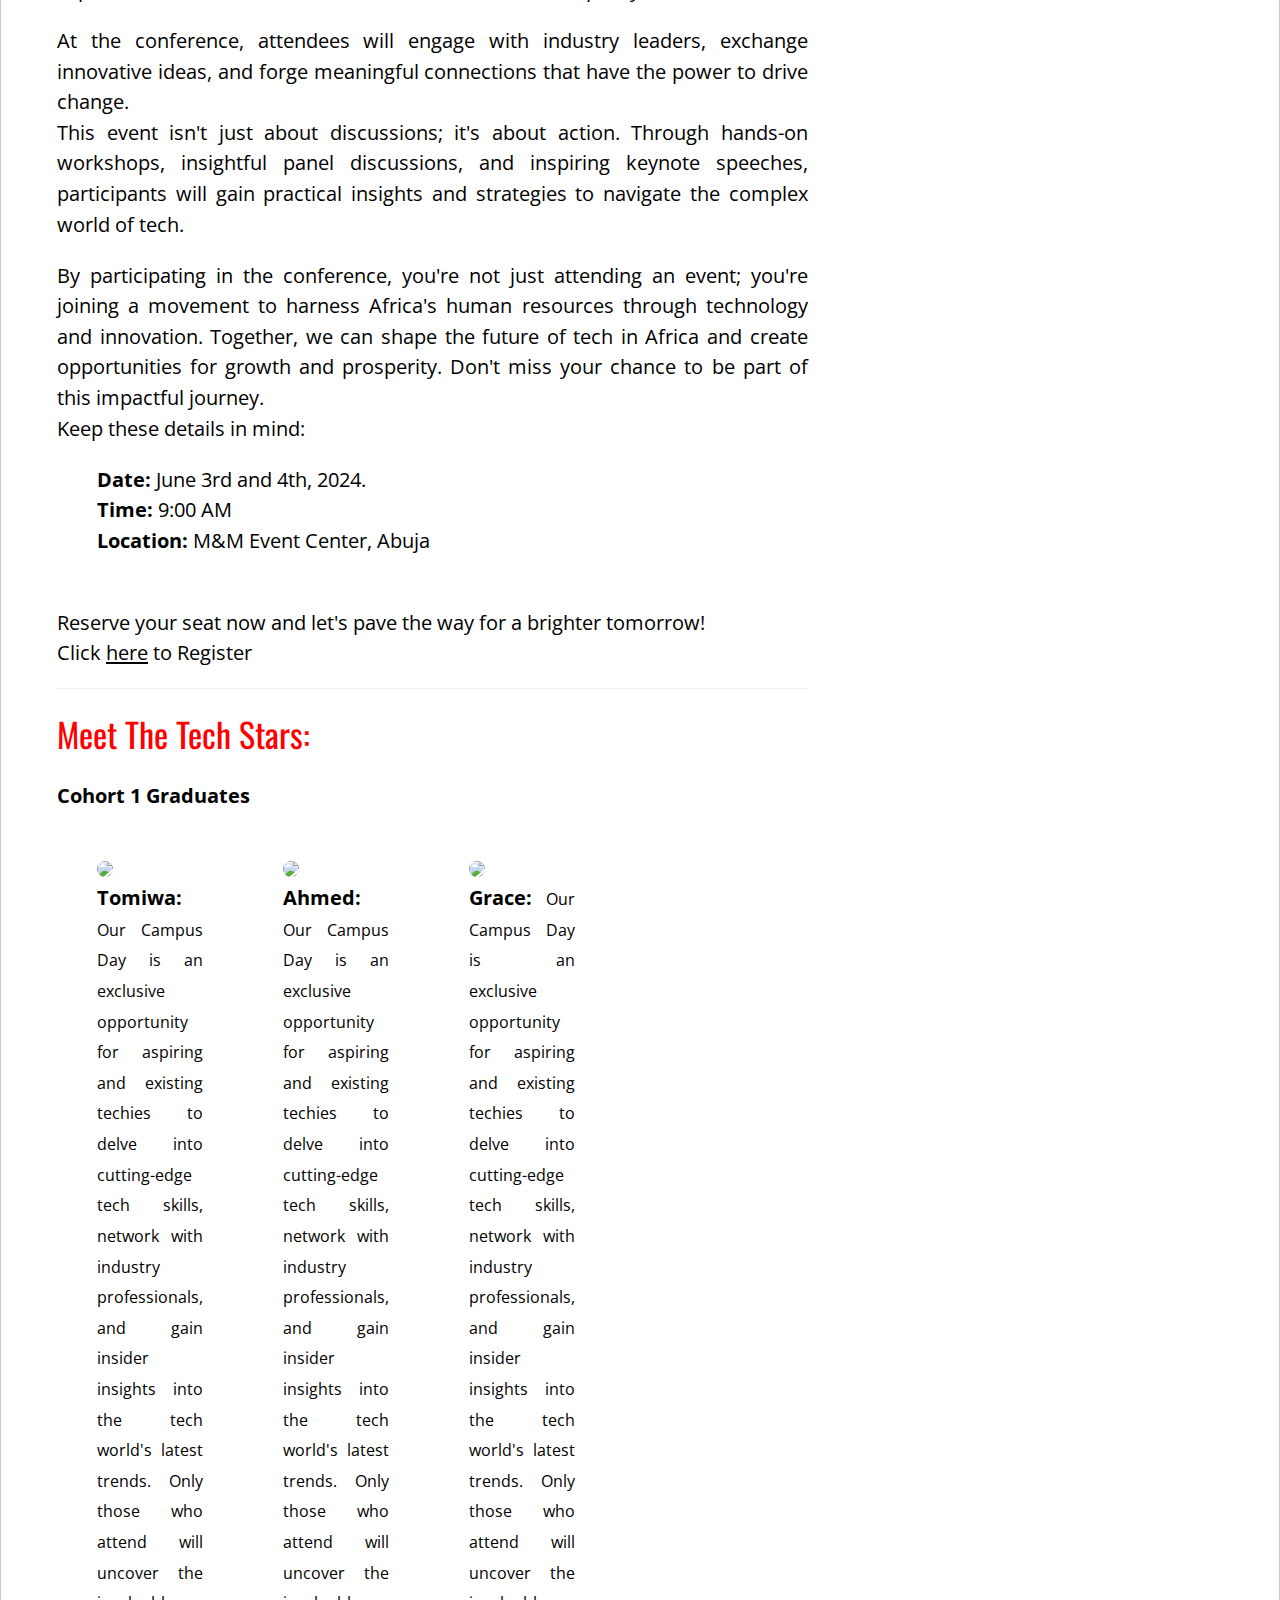
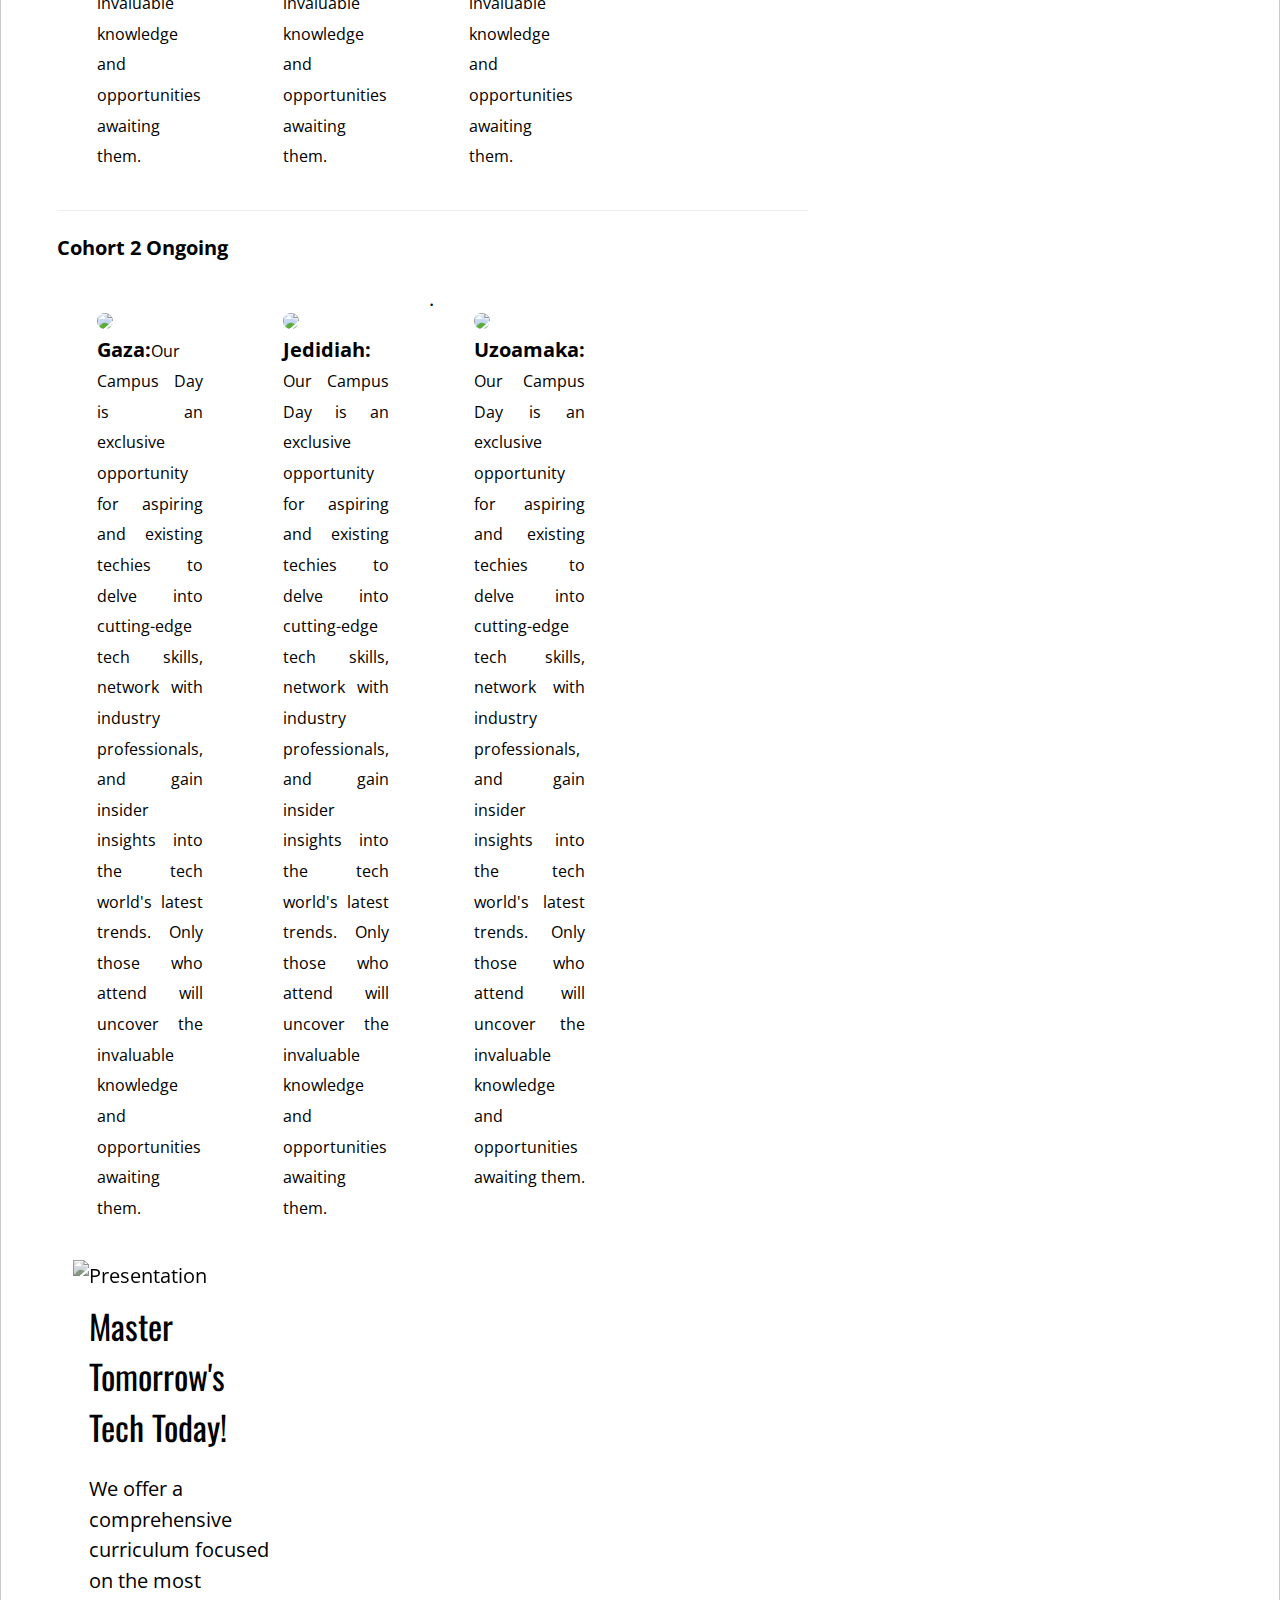
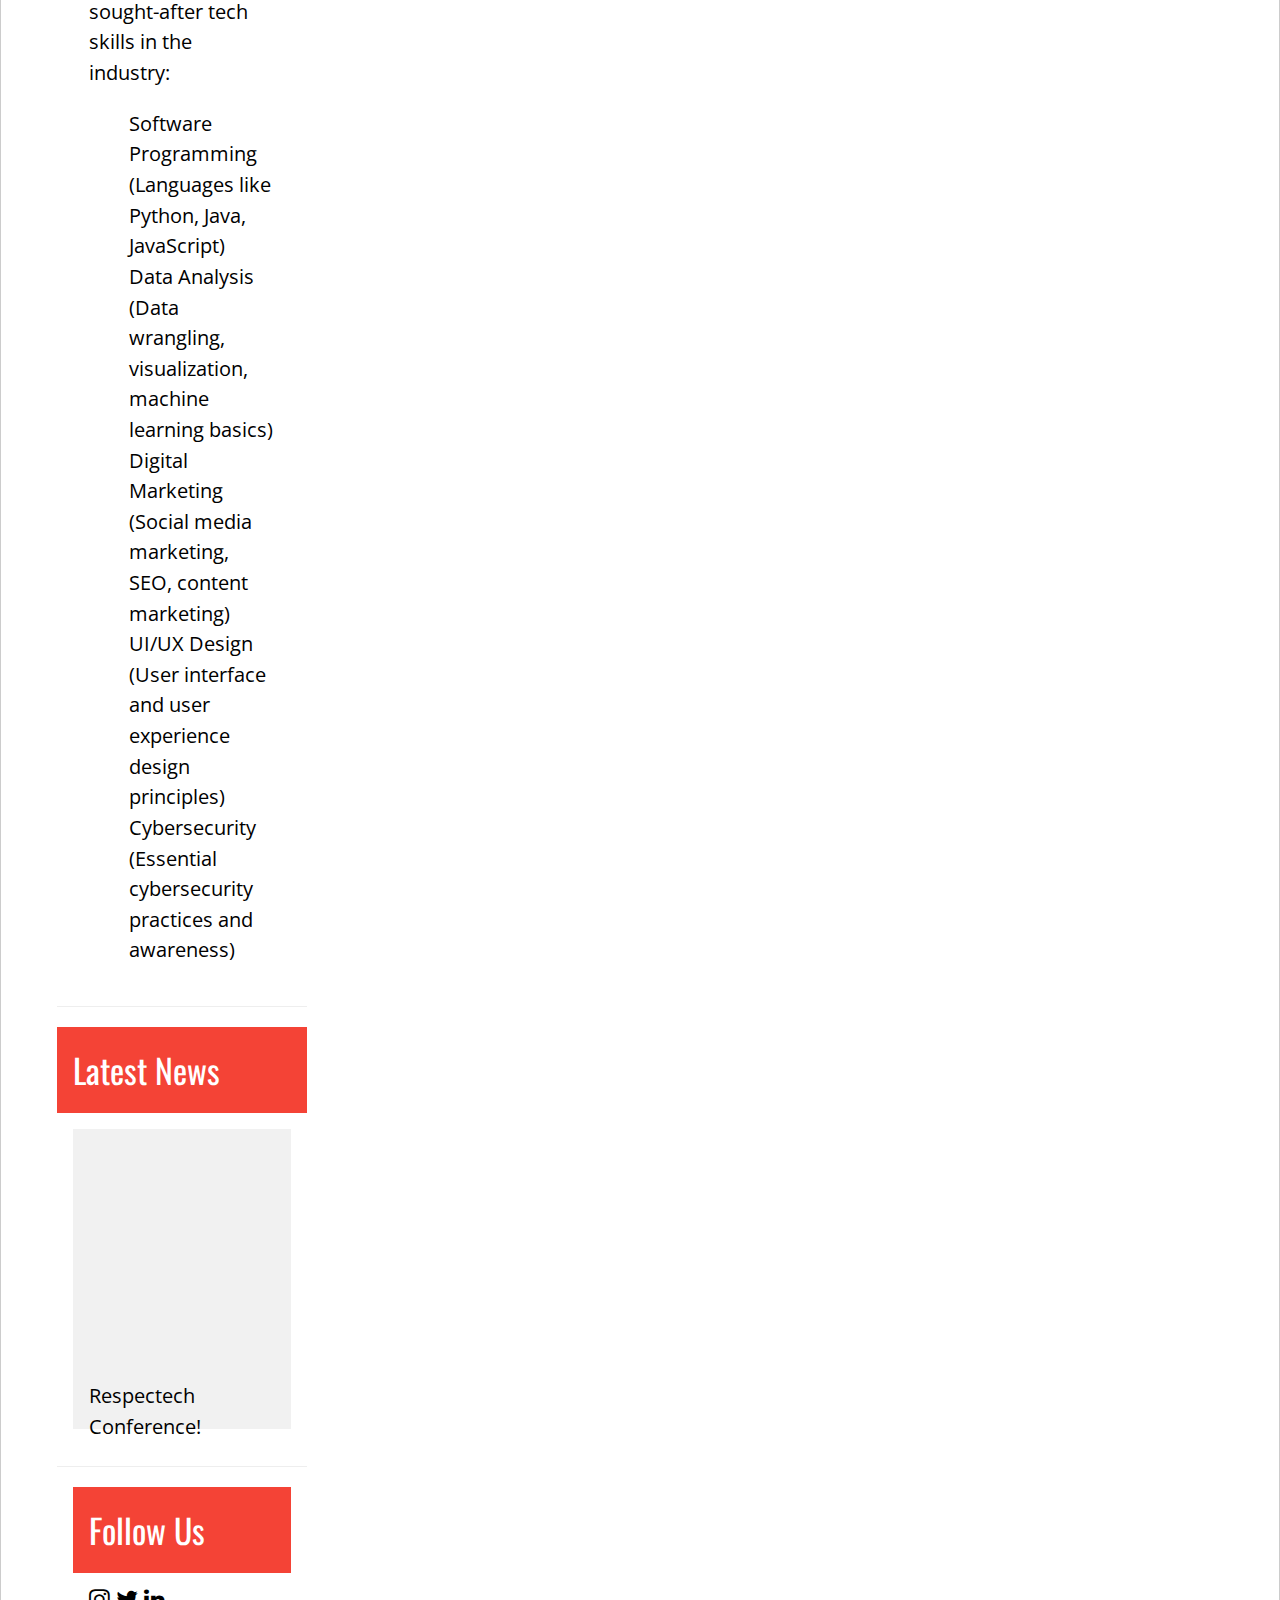
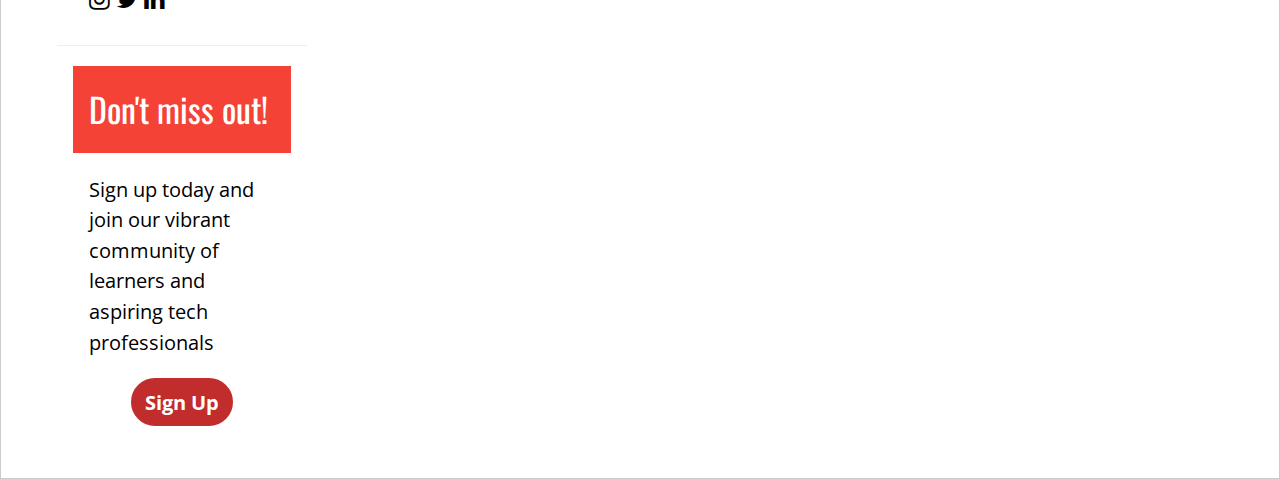
==== commit ada63507: "I added the  testimonial" ====
--- a/index.html
+++ b/index.html
@@ -165,42 +165,101 @@
                         <!-- Comment field -->
                         <div id="testimonial">
                             <hr>
-                            <div class="w3-row w3-margin-bottom">
-                                <div class="w3-col l2 m3">
-                                    <img src="./assets/images/mission.jpg" style="width:90px;">
-                                </div>
-                                <div class="w3-col l10 m9">
-                                    <h4>Jane <span class="w3-opacity w3-medium">April 10, 2015, 7:22 PM</span></h4>
-                                    <p>Lorem, ipsum dolor sit amet consectetur adipisicing elit. Corporis explicabo vero
-                                        fugit! Necessitatibus omnis incidunt, illo molestias inventore iusto nemo culpa
-                                        beatae magnam praesentium officia, mollitia hic eum! Nobis, voluptates.</p>
-                                </div>
-                            </div>
-                            <div class="w3-row w3-margin-bottom">
-                                <div class="w3-col l2 m3">
-                                    <img src="./assets/images/1713998248387.jpeg" style="width:90px;">
-                                </div>
-                                <div class="w3-col l10 m9">
-                                    <h4>John <span class="w3-opacity w3-medium">April 8, 2015, 10:32 PM</span></h4>
-                                    <p>Keep up the GREAT work! I am cheering for you!! Lorem ipsum dolor sit amet,
-                                        consectetur adipiscing elit, sed do eiusmod tempor incididunt.</p>
-                                </div>
-                            </div>
-                            <div class="w3-row w3-margin-bottom">
-                                <div class="w3-col l2 m3">
-                                    <img src="./assets/images/Techies.jpg" style="width:90px;">
-                                </div>
-                                <div class="w3-col l10 m9">
-                                    <h4>John Doe <span class="w3-opacity w3-medium">April 7, 2015, 9:12 PM</span></h4>
-                                    <p>Cant wait for the Conference to start!</p>
-                                </div>
-                            </div>
+        
+ <!-- cohort 1 and 2 testimonial sections-->
+ <div><h3 id="cohort1">Meet The Tech Stars:</h3>
+    <strong> <p class="cohorts">Cohort 1 Graduates</p></strong>
+     </div>
+     <div class="testimonial">
+        
+         <div>
+             <figure>
+                 <img src="./assets/images/1713998248387.jpeg" >
+                 <figcaption><strong>Tomiwa:</strong> <small>Our Campus Day is an exclusive opportunity for aspiring and existing techies to delve into cutting-edge tech skills, network with industry professionals, and gain insider insights into the tech world's latest trends. Only those who attend will uncover the invaluable knowledge and opportunities awaiting them.</small> 
+                     
+                     </figcaption>
+             </figure>
+         </div>
+         <div>
+             <figure>
+                 <img src="./assets/images/1713998248387.jpeg" >
+                 <figcaption><strong>Ahmed:</strong> <small> Our Campus Day is an exclusive opportunity for aspiring and existing techies to delve into cutting-edge tech skills, network with industry professionals, and gain insider insights into the tech world's latest trends. Only those who attend will uncover the invaluable knowledge and opportunities awaiting them. </small>                           </figcaption>
+             </figure>
+         </div>
+         <div>
+             <figure>
+                  <img src="./assets/images/1713998248387.jpeg" >
+                   <figcaption><strong>Grace:</strong> <small>Our Campus Day is an exclusive opportunity for aspiring and existing techies to delve into cutting-edge tech skills, network with industry professionals, and gain insider insights into the tech world's latest trends. Only those who attend will uncover the invaluable knowledge and opportunities awaiting them. </small>
+                         
+                    </figcaption>
+             </figure>
+             </div>
+        </div>
+
+     <!-- end of cohort1 -->
+     <!-- cohort 2 -->
+<hr>
+     <div>
+         <strong> <p class="cohorts">Cohort 2 Ongoing</p></strong>
+     </div>
+     <div class="testimonial2">
+        
+         <div>
+             <figure>
+                 <img src="./assets/images/Data-Analysis.jpg" >
+                 <figcaption><strong>Gaza:</strong><small>Our Campus Day is an exclusive opportunity for aspiring and existing techies to delve into cutting-edge tech skills, network with industry professionals, and gain insider insights into the tech world's latest trends. Only those who attend will uncover the invaluable knowledge and opportunities awaiting them. </small>
+                 </figcaption>
+             </figure>
+         </div>
+         <div>
+             <figure>
+                 <img src="./assets/images/Data-Analysis.jpg" >
+                 <figcaption><strong>Jedidiah:</strong> <small> Our Campus Day is an exclusive opportunity for aspiring and existing techies to delve into cutting-edge tech skills, network with industry professionals, and gain insider insights into the tech world's latest trends. Only those who attend will uncover the invaluable knowledge and opportunities awaiting them.</small>                             </figcaption>
+             </figure>
+         </div>.
+         <div>
+             <figure>
+                  <img src="./assets/images/Data-Analysis.jpg" >
+                   <figcaption><strong>Uzoamaka:</strong> <small>Our Campus Day is an exclusive opportunity for aspiring and existing techies to delve into cutting-edge tech skills, network with industry professionals, and gain insider insights into the tech world's latest trends. Only those who attend will uncover the invaluable knowledge and opportunities awaiting them. </small>
+                         
+                    </figcaption>
+             </figure>
+         </div>
+     </div>
+     <!-- mobile view of the testimonial -->
+     
+     <div class="carousel-2">
+        <div class="carousel-inner">
+            <div class="carousel-item">
+                <figure>
+                    <img src="./assets/images/Data-Analysis.jpg" >
+                     <figcaption><strong>Gaza:</strong> <small>Our Campus Day is an exclusive opportunity for aspiring and existing techies to delve into cutting-edge tech skills, network with industry professionals, and gain insider insights into the tech world's latest trends. Only those who attend will uncover the invaluable knowledge and opportunities awaiting them. </small>
+                           
+                      </figcaption>
+               </figure>
+            </div>
+            <div class="carousel-item">
+                <figure>
+                    <img src="./assets/images/Data-Analysis.jpg" >
+                     <figcaption><strong>Jedidiah:</strong> <small>Our Campus Day is an exclusive opportunity for aspiring and existing techies to delve into cutting-edge tech skills, network with industry professionals, and gain insider insights into the tech world's latest trends. Only those who attend will uncover the invaluable knowledge and opportunities awaiting them. </small>
+                           
+                      </figcaption>
+               </figure>
+            </div>
+            <div class="carousel-item">
+                <figure>
+                    <img src="./assets/images/Data-Analysis.jpg" >
+                     <figcaption><strong>Uzoamaka:</strong> <small>Our Campus Day is an exclusive opportunity for aspiring and existing techies to delve into cutting-edge tech skills, network with industry professionals, and gain insider insights into the tech world's latest trends. Only those who attend will uncover the invaluable knowledge and opportunities awaiting them. </small>
+                           
+                      </figcaption>
+               </figure>
+            </div>
+     <!-- end of testimonial -->
                         </div>
                     </div>
                 </div>
 
             </div>
-
             <!-- About/Information menu -->
             <div class="w3-col l4">
                 <!-- About Card -->
--- a/assets/src/css/style.css
+++ b/assets/src/css/style.css
@@ -0,0 +1,486 @@
+html {
+    font-size: 14px;
+}
+
+body {
+    font-family: "Open Sans";
+    font-size: 1.1em;
+}
+
+h1,
+h2,
+h3,
+h4,
+h5,
+h6 {
+    font-family: "Oswald";
+}
+
+/* Landing Page Styling */
+#resource {
+    text-shadow: 0 0 25px rgba(13, 13, 34, 2.89);
+    color: black;
+}
+
+@media only screen and (min-width: 480px) {
+    #resource {
+        margin: auto;
+    }
+}
+
+/* Navbar */
+.nav-bar {
+    background-color: crimson;
+    padding: 1em;
+}
+
+.nav-item {
+    display: inline-block;
+    margin-right: 1em;
+}
+
+.nav-right {
+    float: right;
+}
+
+.navigation {
+    color: rgb(255, 255, 255);
+    background-color: rgba(175, 12, 12, 0.745);
+    height: 2.5em;
+    margin: auto;
+    overflow: hidden;
+}
+
+@media only screen and (min-width: 480px) and (max-width: 3600px) {
+
+    html,
+    body {
+        margin: auto;
+    }
+
+    .navigation {
+        margin: auto;
+        height: 2.5em;
+        overflow: hidden;
+    }
+
+    .navbar {
+        position: fixed;
+        top: 0;
+        right: 0;
+        width: 100%;
+    }
+
+    .navbar #myLinks {
+        display: flex;
+        justify-content: flex-end;
+    }
+
+    .navbar a {
+        display: inline-block;
+        margin-left: 1em;
+        font-size: 9px;
+        padding: 10px 2px;
+        overflow-x: hidden;
+        text-decoration: none;
+    }
+}
+
+.icon {
+    position: fixed;
+    top: 0;
+    right: 0;
+    padding: 10px;
+    background-color: #1f1f1f2e;
+    height: 3em;
+    color: #fff;
+    cursor: pointer;
+    overflow: hidden;
+    height: auto;
+}
+
+.navbar {
+    overflow: hidden;
+    position: relative;
+}
+
+.navbar #myLinks {
+    display: none;
+    float: right;
+    overflow: hidden;
+}
+
+.navbar a {
+    color: rgb(7, 7, 7);
+    padding: 15px 12px;
+    text-decoration: none;
+    font-size: 14px;
+    float: left;
+}
+
+.navbar a h3 {
+    font-size: large;
+    font-weight: bolder;
+    padding-left: .1em;
+}
+
+.navbar a:hover {
+    background-color: #dddddd76;
+    color: black;
+}
+
+.navbar a.active::before {
+    content: "";
+    background-color: rgb(4, 4, 4);
+    position: absolute;
+    height: 3px;
+    width: 100%;
+    left: 0;
+    top: 0;
+}
+
+/* Header 1 */
+.header-gateway {
+    background-color: #ffffff;
+    padding: 48px;
+    text-align: center;
+}
+
+.header-gateway h1 {
+    font-size: 48px;
+    font-weight: bold;
+}
+
+.header-gateway h6 {
+    font-size: 18px;
+}
+
+#gateway {
+    background-color: #cc546a;
+    padding: 2px 4px;
+    border-radius: 4px;
+    color: whitesmoke;
+}
+
+/* Latest News */
+.news-container iframe {
+    display: block;
+    justify-content: center;
+}
+
+/* Follow Us */
+.follow-us {
+    text-decoration: none;
+}
+
+.button-container {
+    position: relative;
+    display: flex;
+    justify-content: center;
+    align-items: center;
+    height: 100%;
+}
+
+#button {
+    display: block;
+    background-color: rgb(193, 45, 45);
+    border: 4px solid rgb(193, 45, 45);
+    border-radius: 70px;
+    padding: 5px 10px;
+    transition: background-color 0.3s ease;
+    z-index: 1001;
+    color: white;
+    font-weight: bolder;
+}
+
+.button-container a {
+    color: inherit;
+    text-decoration: none;
+}
+
+/* Footer */
+.footer {
+    display: flex;
+    flex-flow: row wrap;
+    padding: 30px 30px 20px 30px;
+    color: #2f2f2f;
+    background-color: #dfdcdc93;
+    border-top: 1px solid #e5e5e5;
+    max-height: 80rem;
+}
+
+.footer>* {
+    flex: 1 100%;
+}
+
+.footer-addr {
+    margin-right: 1.2em;
+    margin-bottom: 2em;
+}
+
+.footer-logo {
+    font-family: 'Georgia', cursive;
+    font-weight: 400;
+    text-transform: capitalize;
+    font-size: 1.5rem;
+    color: crimson;
+}
+
+.footer-addr h2 {
+    margin-top: 1.3em;
+    font-size: 15px;
+    font-weight: 400;
+    font-family: 'Trebuchet MS', 'Lucida Sans Unicode', 'Lucida Grande', 'Lucida Sans', Arial, sans-serif;
+}
+
+.nav-title {
+    font-weight: 400;
+    font-size: 15px;
+}
+
+.footer address {
+    font-style: normal;
+    color: #999;
+}
+
+.footer-btn {
+    display: flex;
+    align-items: center;
+    justify-content: center;
+    height: 32px;
+    max-width: max-content;
+    background-color: rgb(33, 33, 33, 0.07);
+    border-radius: 100px;
+    color: #2f2f2f;
+    line-height: 0;
+    margin: 0.6em 0;
+    font-size: 1rem;
+    padding: 0 1.3em;
+}
+
+.footer ul {
+    list-style: none;
+    padding-left: 0;
+}
+
+.footer li {
+    line-height: 2em;
+}
+
+.footer a {
+    text-decoration: none;
+}
+
+.footer-nav {
+    display: flex;
+    flex-flow: row wrap;
+}
+
+.footer-nav>* {
+    flex: 1 50%;
+    margin-right: 1.25em;
+}
+
+.nav-ul a {
+    color: #999;
+}
+
+.nav-ul-extra {
+    column-count: 2;
+    column-gap: 1.25em;
+}
+
+.copyright {
+    display: flex;
+    flex-wrap: wrap;
+    color: #999;
+}
+
+.copyright-link {
+    display: flex;
+    align-items: center;
+}
+
+.heart {
+    color: #2f2f2f;
+}
+
+ul li {
+    list-style: none;
+}
+
+/* Media Queries */
+@media only screen and (min-width: 144px) and (max-width: 3240px) {
+
+    h1,
+    h2,
+    h3,
+    h4,
+    h5,
+    h6 {
+        font-size: calc(1.5rem + 1vw);
+    }
+
+    body {
+        font-size: calc(1rem + 0.5vw);
+    }
+
+    .banner img {
+        width: 100%;
+        position: relative;
+    }
+
+    .banner-title {
+        padding-left: 5px;
+    }
+
+    #resource {
+        text-shadow: 0 0 calc(25px + 1vw) rgba(13, 13, 34, 2.89);
+    }
+
+    #gateway {
+        background-color: crimson;
+    }
+
+    .nav-bar {
+        padding: calc(1em + 0.5vw);
+    }
+
+    .nav-item {
+        margin-right: calc(1em + 0.5vw);
+    }
+
+    .header-gateway {
+        padding: calc(48px * (100vw - 144px) / (3240 - 144));
+        text-align: center;
+    }
+
+    .header-gateway h1 {
+        font-size: calc(48px * (100vw - 144px) / (3240 - 144));
+        font-weight: bold;
+    }
+
+    .header-gateway h6 {
+        font-size: calc(18px * (100vw - 144px) / (3240 - 144));
+    }
+
+    #gateway {
+        padding: calc(2px * (100vw - 144px) / (3240 - 144)) calc(4px * (100vw - 144px) / (3240 - 144));
+        border-radius: calc(4px * (100vw - 144px) / (3240 - 144));
+    }
+
+    .navbar {
+        display: flex;
+        justify-content: flex-end;
+        padding: 0 calc(1.5rem * (100vw - 144px) / (3240 - 144));
+        color: black;
+        height: 100%;
+    }
+
+    .navbar a {
+        display: flex;
+        margin-left: calc(2em * (100vw - 144px) / (3240 - 144));
+        gap: calc(1em * (100vw - 144px) / (3240 - 144));
+        align-items: center;
+        justify-content: space-between;
+        position: relative;
+        height: calc(2rem * (100vw - 144px) / (3240 - 144));
+        transition: all 300ms ease;
+        padding: 0 calc(1rem * (100vw - 144px) / (3240 - 144));
+        text-decoration: none;
+        font-size: calc(1.1em * (100vw - 144px) / (3240 - 144));
+        overflow-x: hidden;
+    }
+
+    .navbar a:hover {
+        padding-top: calc(1.5rem * (100vw - 144px) / (3240 - 144));
+    }
+
+    .navbar a.active::before {
+        content: "";
+        background-color: rgb(4, 4, 4);
+        position: absolute;
+        height: calc(3px * (100vw - 144px) / (3240 - 144));
+        width: 100%;
+        left: 0;
+        top: 0;
+    }
+}
+.testimonial, .testimonial2{
+    display:flex;
+    justify-content: space-between;
+    width:150px;
+
+}
+#cohort1{
+    color: #FF0000;
+} 
+.testimonial img, .testimonial2 img {  
+    height: 150px;
+    object-fit: cover;
+    border-radius: 20px;
+    overflow: hidden;}
+
+    /* Responsiveness of the testimonial */
+    .carousel, .carousel2 {
+        position: relative;
+        width: 100%;
+        max-width: 600px;
+        margin: auto;
+        overflow: hidden;
+        border: 2px solid #ddd;
+        border-radius: 10px;
+       
+    }
+
+    .carousel-inner {
+        display: flex;
+        width: 300%;
+        animation: slide 18s infinite;
+        padding:0;
+        margin:0;
+    }
+
+    .carousel-item {
+        width: 100%;
+        flex: 1 0 100%;
+        padding: 0;
+        margin: 0;
+    }
+
+    .carousel-item img {
+        width: 100%;
+        border-radius: 10px;
+        display: block;
+        object-fit: contain;
+    }
+
+    /* Keyframes for slide animation */
+    @keyframes slide {
+        0% { transform: translateX(0%); }
+        25% { transform: translateX(0%); }
+        33.33% { transform: translateX(-100%); }
+        58.33% { transform: translateX(-100%); }
+        66.66% { transform: translateX(-200%); }
+        91.66% { transform: translateX(-200%); }
+        100% { transform: translateX(0%); }
+    }
+    .testimonial, .testimonial2, .carousel-2{
+        display:none;
+    }
+    @media (min-width: 769px) {
+        .testimonial,.testimonial2 {
+            display: flex;
+        }
+        
+    }
+    @media (max-width: 768px) {
+        .carousel {
+            display: block;
+
+
+        }
+        .cohorts{
+            display: none;
+        }
+    }